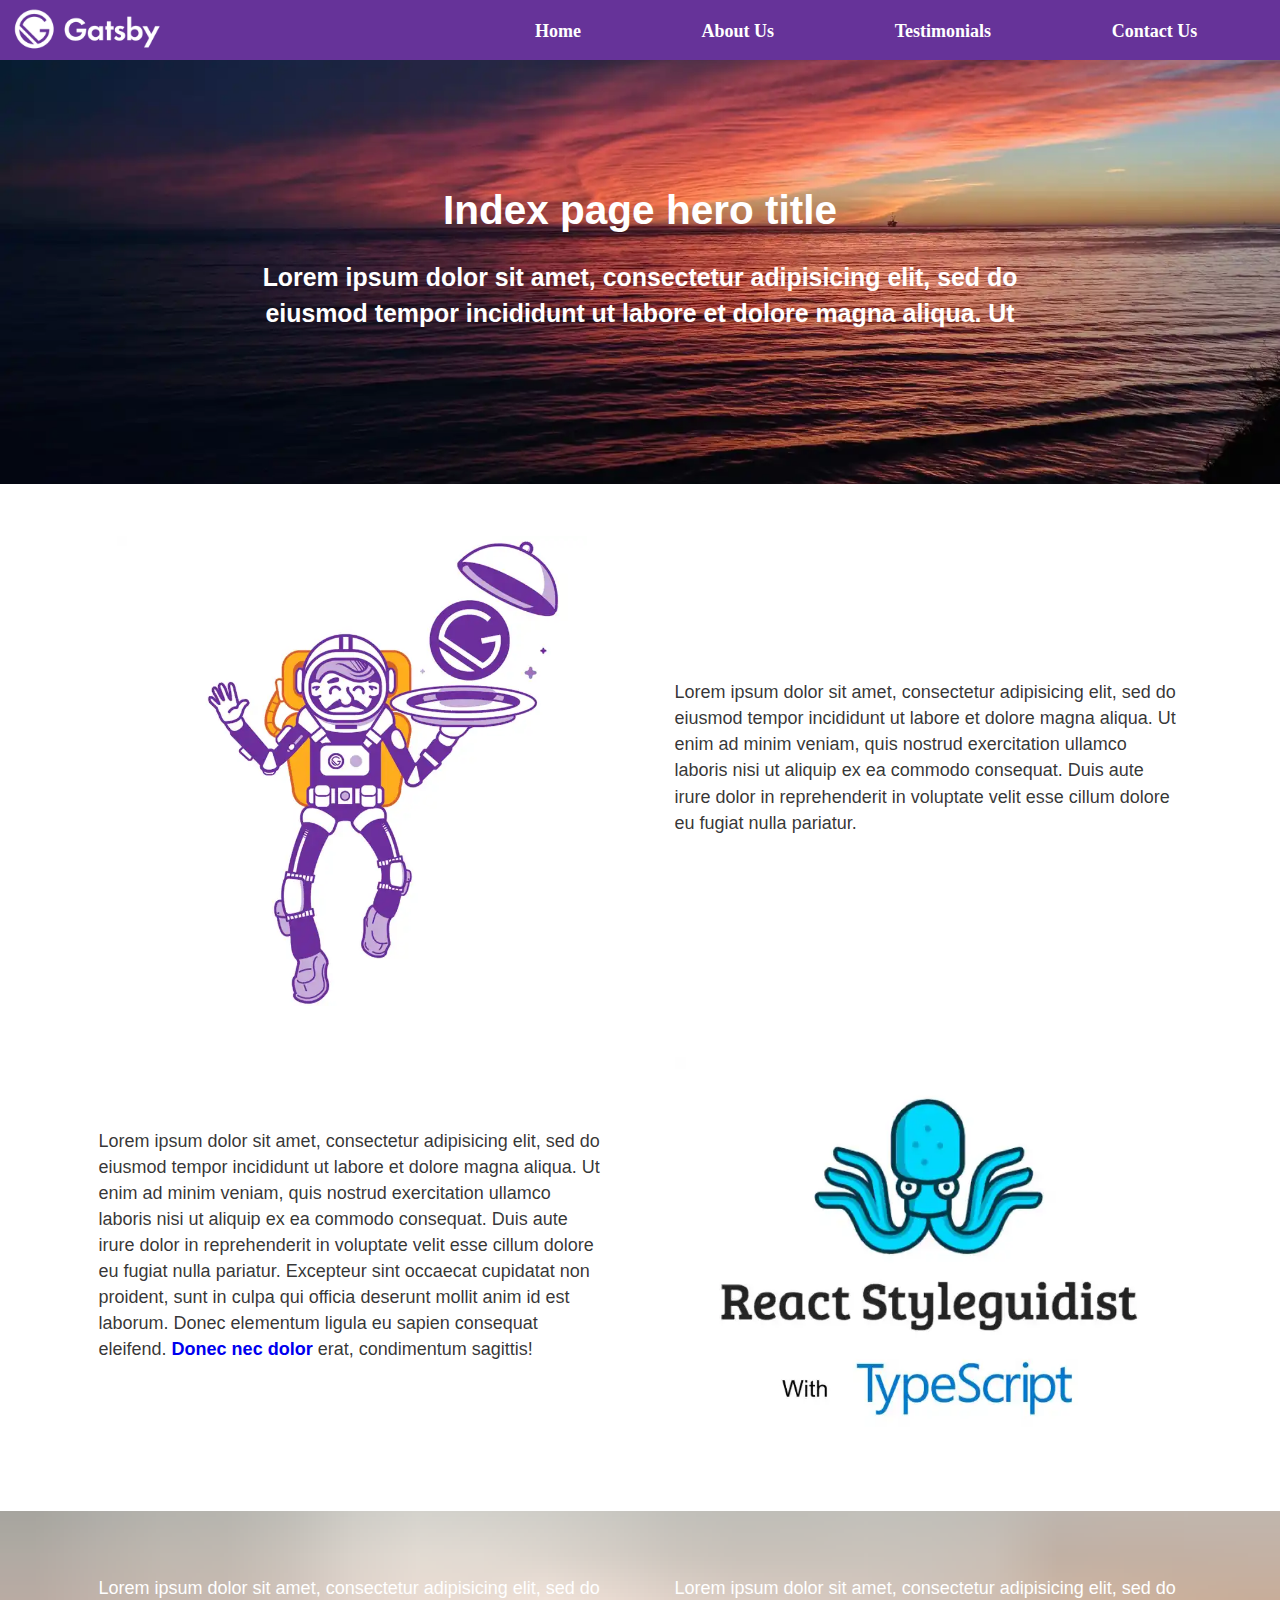
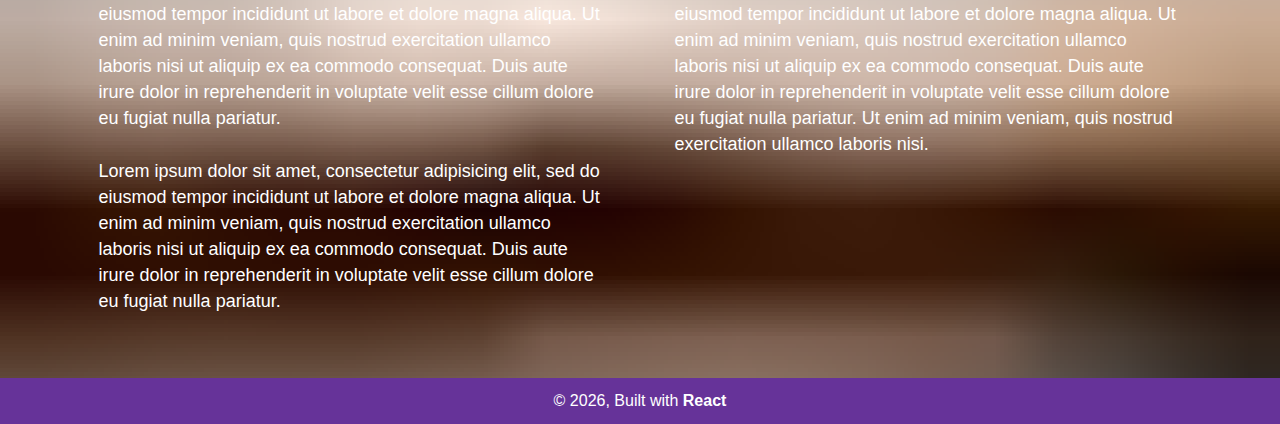
==== index.html @ 4bc0972a "start" ====
<!DOCTYPE html><html lang="en"><head><meta charSet="utf-8"/><meta http-equiv="x-ua-compatible" content="ie=edge"/><meta name="viewport" content="width=device-width, initial-scale=1, shrink-to-fit=no"/><style data-href="/styles.eb248f66bc093c20fc10.css">html{-ms-text-size-adjust:100%;-webkit-text-size-adjust:100%;font:112.5%/1.45em georgia,serif,sans-serif;box-sizing:border-box;overflow-y:scroll}body{margin:0;-webkit-font-smoothing:antialiased;-moz-osx-font-smoothing:grayscale;color:rgba(0,0,0,.8);font-family:georgia,serif;font-weight:400;word-wrap:break-word;-webkit-font-kerning:normal;font-kerning:normal;-ms-font-feature-settings:"kern","liga","clig","calt";font-feature-settings:"kern","liga","clig","calt"}article,aside,details,figcaption,figure,footer,header,main,menu,nav,section,summary{display:block}audio,canvas,progress,video{display:inline-block}audio:not([controls]){display:none;height:0}progress{vertical-align:baseline}[hidden],template{display:none}a{background-color:transparent;-webkit-text-decoration-skip:objects}a:active,a:hover{outline-width:0}abbr[title]{border-bottom:1px dotted rgba(0,0,0,.5);cursor:help;text-decoration:none}b,strong{font-weight:inherit;font-weight:bolder}dfn{font-style:italic}h1{padding:0;margin:0 0 1.45rem;color:inherit;font-family:-apple-system,BlinkMacSystemFont,Segoe UI,Roboto,Oxygen,Ubuntu,Cantarell,Fira Sans,Droid Sans,Helvetica Neue,sans-serif;font-weight:700;text-rendering:optimizeLegibility;font-size:2.25rem;line-height:1.1}mark{background-color:#ff0;color:#000}small{font-size:80%}sub,sup{font-size:75%;line-height:0;position:relative;vertical-align:baseline}sub{bottom:-.25em}sup{top:-.5em}img{border-style:none;max-width:100%;padding:0;margin:0 0 1.45rem}svg:not(:root){overflow:hidden}code,kbd,pre,samp{font-family:monospace;font-size:1em}figure{padding:0;margin:0 0 1.45rem}hr{box-sizing:content-box;overflow:visible;padding:0;margin:0 0 calc(1.45rem - 1px);background:rgba(0,0,0,.2);border:none;height:1px}button,input,optgroup,select,textarea{font:inherit;margin:0}optgroup{font-weight:700}button,input{overflow:visible}button,select{text-transform:none}[type=reset],[type=submit],button,html [type=button]{-webkit-appearance:button}[type=button]::-moz-focus-inner,[type=reset]::-moz-focus-inner,[type=submit]::-moz-focus-inner,button::-moz-focus-inner{border-style:none;padding:0}[type=button]:-moz-focusring,[type=reset]:-moz-focusring,[type=submit]:-moz-focusring,button:-moz-focusring{outline:1px dotted ButtonText}fieldset{border:1px solid silver;padding:0;margin:0 0 1.45rem}legend{box-sizing:border-box;color:inherit;display:table;max-width:100%;padding:0;white-space:normal}textarea{overflow:auto}[type=checkbox],[type=radio]{box-sizing:border-box;padding:0}[type=number]::-webkit-inner-spin-button,[type=number]::-webkit-outer-spin-button{height:auto}[type=search]{-webkit-appearance:textfield;outline-offset:-2px}[type=search]::-webkit-search-cancel-button,[type=search]::-webkit-search-decoration{-webkit-appearance:none}::-webkit-input-placeholder{color:inherit;opacity:.54}::-webkit-file-upload-button{-webkit-appearance:button;font:inherit}*,:after,:before{box-sizing:inherit}h2{font-size:1.62671rem}h2,h3{padding:0;margin:0 0 1.45rem;color:inherit;font-family:-apple-system,BlinkMacSystemFont,Segoe UI,Roboto,Oxygen,Ubuntu,Cantarell,Fira Sans,Droid Sans,Helvetica Neue,sans-serif;font-weight:700;text-rendering:optimizeLegibility;line-height:1.1}h3{font-size:1.38316rem}h4{font-size:1rem}h4,h5{padding:0;margin:0 0 1.45rem;color:inherit;font-family:-apple-system,BlinkMacSystemFont,Segoe UI,Roboto,Oxygen,Ubuntu,Cantarell,Fira Sans,Droid Sans,Helvetica Neue,sans-serif;font-weight:700;text-rendering:optimizeLegibility;line-height:1.1}h5{font-size:.85028rem}h6{color:inherit;font-family:-apple-system,BlinkMacSystemFont,Segoe UI,Roboto,Oxygen,Ubuntu,Cantarell,Fira Sans,Droid Sans,Helvetica Neue,sans-serif;font-weight:700;text-rendering:optimizeLegibility;font-size:.78405rem;line-height:1.1}h6,hgroup{padding:0;margin:0 0 1.45rem}ol,ul{padding:0;margin:0 0 1.45rem 1.45rem;list-style-position:outside;list-style-image:none}dd,dl,p{padding:0}dd,dl,p,pre{margin:0 0 1.45rem}pre{font-size:.85rem;line-height:1.42;background:rgba(0,0,0,.04);border-radius:3px;overflow:auto;word-wrap:normal;padding:1.45rem}table{padding:0;margin:0 0 1.45rem;font-size:1rem;line-height:1.45rem;border-collapse:collapse;width:100%}blockquote{padding:0;margin:0 1.45rem 1.45rem}address,form,iframe,noscript{padding:0;margin:0 0 1.45rem}b,dt,strong,th{font-weight:700}li{margin-bottom:.725rem}ol li,ul li{padding-left:0}li>ol,li>ul{margin-left:1.45rem;margin-bottom:.725rem;margin-top:.725rem}blockquote :last-child,li :last-child,p :last-child{margin-bottom:0}li>p{margin-bottom:.725rem}code,kbd,samp{font-size:.85rem;line-height:1.45rem}abbr,acronym{border-bottom:1px dotted rgba(0,0,0,.5);cursor:help}td,th,thead{text-align:left}td,th{border-bottom:1px solid rgba(0,0,0,.12);font-feature-settings:"tnum";-moz-font-feature-settings:"tnum";-ms-font-feature-settings:"tnum";-webkit-font-feature-settings:"tnum";padding:.725rem .96667rem calc(.725rem - 1px)}td:first-child,th:first-child{padding-left:0}td:last-child,th:last-child{padding-right:0}code,tt{background-color:rgba(0,0,0,.04);border-radius:3px;font-family:SFMono-Regular,Consolas,Roboto Mono,Droid Sans Mono,Liberation Mono,Menlo,Courier,monospace;padding:.2em 0}pre code{background:none;line-height:1.42}code:after,code:before,tt:after,tt:before{letter-spacing:-.2em;content:" "}pre code:after,pre code:before,pre tt:after,pre tt:before{content:""}@media only screen and (max-width:480px){html{font-size:100%}}header{display:flex}.topMenuContanier.mobile{width:100%;min-height:50px}.topMenuContanier.mobile ul{display:none;width:100%;padding-bottom:10px}.topMenuContanier.opened.mobile ul{display:block}.topMenuContanier.mobile li a{margin-left:30%;color:#fff;font-family:Roboto;font-weight:600;text-decoration:none}.buttonContainer{margin-top:6px}.logo{width:170px;height:43px;margin-top:8px;margin-left:1%;display:inline-block}.logo img{margin-bottom:0!important}header .mobile{display:none}header .desktop ul{display:flex;padding-bottom:0;margin-top:18px;margin-bottom:16px;width:70%;float:right;margin-right:2%}header .desktop ul li{display:inline-block;margin:auto}header .desktop ul li a{margin-left:0}@media screen and (max-width:768px){header .mobile{display:block}header .desktop{display:none}header .logo{margin-top:0!important}header .logo>div{width:143px;margin-top:4px}header .menuLink{margin-top:68px;margin-bottom:-27px;margin-left:-20%}.topMenuContanier.mobile li a{margin-left:0}.topMenuContanier ul{width:auto!important}}.hero{padding:10vw 15px 12vw}.hero h1,.hero h3{text-align:center;color:#fff}.hero h3{max-width:850px;margin:auto;line-height:36px}header li,header ul{display:block}.topMenuContanier{width:100%;min-height:50px}.topMenuContanier ul{display:none;width:100%;padding-bottom:10px}.topMenuContanier.opened ul{display:block}.topMenuContanier li a{margin-left:30%;color:#fff;font-family:Roboto;font-weight:600;text-decoration:none}.buttonContainer{display:block;float:right;height:37px;width:40px;cursor:pointer;padding:8px 5px}.buttonContainer div{display:block;height:2px;width:100%;margin-bottom:6px;background:#fff;border-radius:10px;transition:.1s}.opened .secondLine{display:none}.opened .firstLine{transform:translateY(8px) rotate(45deg)}.opened .thirdLine{transform:rotate(-45deg)}.buttonContainer{border:1px solid #fff;border-radius:6px;margin-right:10px}div,footer,p{font-family:-apple-system,BlinkMacSystemFont,Segoe UI,Roboto,Oxygen,Ubuntu,Cantarell,Fira Sans,Droid Sans,Helvetica Neue,sans-serif;font-size:18px}p a{font-weight:600;text-decoration:none}.wrapper{display:flex;flex-direction:row;width:90%!important;margin:4% auto;align-items:center}.wrapper>div{width:100%;padding:0 3%}@media screen and (max-width:768px){.wrapper{padding:0 10px;width:100%!important;margin:0;flex-direction:column}.leftCont{flex-direction:column-reverse}.wrapper p{margin-bottom:0}}footer{background:#639;color:#fff;font-weight:500;text-align:center;padding:10px;font-size:16px}footer a{color:#fff;font-weight:600!important;text-decoration:none}.warning{font-size:12px;color:red;margin-bottom:-16px!important}form{margin:auto}form.disabled{display:none!important}span.feedBack{font-size:18px;margin:150px 0;font-weight:600;display:block;text-align:center}form{width:100%;max-width:500px}form label{font-size:15px;margin-top:8px}form button,form label{display:block}form input,form textarea{width:100%}form button{background:#639;color:#fff;font-weight:600;width:100%;border:none;border-radius:6px;padding:8px;letter-spacing:2px;margin-top:15px}#section2 .gatsby-image-wrapper{max-width:470px;margin:auto}@media screen and (max-width:768px){#section2 .gatsby-image-wrapper{margin:8% auto}#section3{margin-bottom:8%}}#section4.wrapper{width:100%!important;margin:auto;align-items:unset}#section4{color:#fff;padding:5%}</style><meta name="generator" content="Gatsby 2.26.1"/><title data-react-helmet="true">Home | ZsiGatsby Test Site</title><meta data-react-helmet="true" property="og:image" content="https://zsi-gatsby.netlify.app/og1.png"/><meta data-react-helmet="true" property="og:image:width" content="520"/><meta data-react-helmet="true" property="og:image:width" content="380"/><meta data-react-helmet="true" name="description" content="Zsigatsby is a website for testing purpouses"/><link rel="icon" href="/favicon-32x32.png?v=4a9773549091c227cd2eb82ccd9c5e3a" type="image/png"/><link rel="manifest" href="/manifest.webmanifest" crossorigin="anonymous"/><meta name="theme-color" content="#663399"/><link rel="apple-touch-icon" sizes="48x48" href="/icons/icon-48x48.png?v=4a9773549091c227cd2eb82ccd9c5e3a"/><link rel="apple-touch-icon" sizes="72x72" href="/icons/icon-72x72.png?v=4a9773549091c227cd2eb82ccd9c5e3a"/><link rel="apple-touch-icon" sizes="96x96" href="/icons/icon-96x96.png?v=4a9773549091c227cd2eb82ccd9c5e3a"/><link rel="apple-touch-icon" sizes="144x144" href="/icons/icon-144x144.png?v=4a9773549091c227cd2eb82ccd9c5e3a"/><link rel="apple-touch-icon" sizes="192x192" href="/icons/icon-192x192.png?v=4a9773549091c227cd2eb82ccd9c5e3a"/><link rel="apple-touch-icon" sizes="256x256" href="/icons/icon-256x256.png?v=4a9773549091c227cd2eb82ccd9c5e3a"/><link rel="apple-touch-icon" sizes="384x384" href="/icons/icon-384x384.png?v=4a9773549091c227cd2eb82ccd9c5e3a"/><link rel="apple-touch-icon" sizes="512x512" href="/icons/icon-512x512.png?v=4a9773549091c227cd2eb82ccd9c5e3a"/><script>
        (function() {
            window.sib = { equeue: [], client_key: "whlus9moyldcza5u1wmgno6o" };
            /* OPTIONAL: email to identify request*/
            // window.sib.email_id = 'example@domain.com';
            /* OPTIONAL: to hide the chat on your script uncomment this line (0 = chat hidden; 1 = display chat) */
            // window.sib.display_chat = 0;
            // window.sib.display_logo = 0;
            /* OPTIONAL: to overwrite the default welcome message uncomment this line*/
            // window.sib.custom_welcome_message = 'Hello, how can we help you?';
            /* OPTIONAL: to overwrite the default offline message uncomment this line*/
            // window.sib.custom_offline_message = 'We are currently offline. In order to answer you, please indicate your email in your messages.';
            window.sendinblue = {}; for (var j = ['track', 'identify', 'trackLink', 'page'], i = 0; i < j.length; i++) { (function(k) { window.sendinblue[k] = function(){ var arg = Array.prototype.slice.call(arguments); (window.sib[k] || function() { var t = {}; t[k] = arg; window.sib.equeue.push(t);})(arg[0], arg[1], arg[2]);};})(j[i]);}var n = document.createElement("script"),i = document.getElementsByTagName("script")[0]; n.type = "text/javascript", n.id = "sendinblue-js", n.async = !0, n.src = "https://sibautomation.com/sa.js?key=" + window.sib.client_key, i.parentNode.insertBefore(n, i), window.sendinblue.page();
          })();
      </script><link as="script" rel="preload" href="/webpack-runtime-57bdd717741b2b0cc94a.js"/><link as="script" rel="preload" href="/framework-de237a875aa45b276a9d.js"/><link as="script" rel="preload" href="/app-9bcb267bf34980fb3a4d.js"/><link as="script" rel="preload" href="/styles-e9d24b1846c7d6eb9685.js"/><link as="script" rel="preload" href="/commons-b3ee21bf7d7205028ee7.js"/><link as="script" rel="preload" href="/component---src-pages-index-js-ec92a9ab04adb38d87fc.js"/><link as="fetch" rel="preload" href="/page-data/index/page-data.json" crossorigin="anonymous"/><link as="fetch" rel="preload" href="/page-data/sq/d/3649515864.json" crossorigin="anonymous"/><link as="fetch" rel="preload" href="/page-data/sq/d/3757950520.json" crossorigin="anonymous"/><link as="fetch" rel="preload" href="/page-data/sq/d/63159454.json" crossorigin="anonymous"/><link as="fetch" rel="preload" href="/page-data/app-data.json" crossorigin="anonymous"/></head><body><div id="___gatsby"><div style="outline:none" tabindex="-1" id="gatsby-focus-wrapper"><header style="background:rebeccapurple"><a aria-current="page" class="logo" href="/"><div class=" gatsby-image-wrapper" style="position:relative;overflow:hidden"><div aria-hidden="true" style="width:100%;padding-bottom:29.000000000000004%"></div><img aria-hidden="true" src="[data-uri]" alt="" style="position:absolute;top:0;left:0;width:100%;height:100%;object-fit:cover;object-position:center;opacity:1;transition-delay:500ms"/><noscript><picture><source srcset="/static/1ce1cf6035da4e4a82ffa8d3a1c62386/65e33/logo.png 100w,
/static/1ce1cf6035da4e4a82ffa8d3a1c62386/69585/logo.png 200w,
/static/1ce1cf6035da4e4a82ffa8d3a1c62386/497c6/logo.png 400w,
/static/1ce1cf6035da4e4a82ffa8d3a1c62386/2a4de/logo.png 600w,
/static/1ce1cf6035da4e4a82ffa8d3a1c62386/ee604/logo.png 800w,
/static/1ce1cf6035da4e4a82ffa8d3a1c62386/3e40c/logo.png 1719w" sizes="(max-width: 400px) 100vw, 400px" /><img loading="lazy" sizes="(max-width: 400px) 100vw, 400px" srcset="/static/1ce1cf6035da4e4a82ffa8d3a1c62386/65e33/logo.png 100w,
/static/1ce1cf6035da4e4a82ffa8d3a1c62386/69585/logo.png 200w,
/static/1ce1cf6035da4e4a82ffa8d3a1c62386/497c6/logo.png 400w,
/static/1ce1cf6035da4e4a82ffa8d3a1c62386/2a4de/logo.png 600w,
/static/1ce1cf6035da4e4a82ffa8d3a1c62386/ee604/logo.png 800w,
/static/1ce1cf6035da4e4a82ffa8d3a1c62386/3e40c/logo.png 1719w" src="/static/1ce1cf6035da4e4a82ffa8d3a1c62386/497c6/logo.png" alt="" style="position:absolute;top:0;left:0;opacity:1;width:100%;height:100%;object-fit:cover;object-position:center"/></picture></noscript></div></a><div class="topMenuContanier mobile "><div class="buttonContainer"><div class="firstLine"></div><div class="secondLine"></div><div class="thirdLine"></div></div><div class="menuLink"><ul><li><a aria-current="page" class="" href="/">Home</a></li><li><a href="/about-us">About Us</a></li><li><a href="/testimonials">Testimonials</a></li><li><a href="/contact-us">Contact Us</a></li></ul></div></div><div class="topMenuContanier desktop"><div class="menuLink"><ul><li><a aria-current="page" class="" href="/">Home</a></li><li><a href="/about-us">About Us</a></li><li><a href="/testimonials">Testimonials</a></li><li><a href="/contact-us">Contact Us</a></li></ul></div></div></header><main><div class="hero" style="background-position:center;background-repeat:no-repeat;background-size:cover;position:relative;opacity:0.99" id="section1"><style>
          .hero:before,
          .hero:after {
            content: '';
            display: block;
            position: absolute;
            width: 100%;
            height: 100%;
            top: 0;
            left: 0;
            
            transition: opacity 0.5s ease 250ms;
            background-position: center;
background-repeat: no-repeat;
background-size: cover;

          }
          .hero:before {
            z-index: -100;
            
            
            opacity: 1; 
          }
          .hero:after {
            z-index: -101;
            
            
            
          }
        </style><noscript><style>
    .hero:before {
      opacity: 1;
      background-image: url('/static/1aef0f80b09bf37c92b6d70951191010/52258/ocean.jpg');
    }</style></noscript><h1>Index page hero title</h1><h3>Lorem ipsum dolor sit amet, consectetur adipisicing elit, sed do eiusmod tempor incididunt ut labore et dolore magna aliqua. Ut</h3></div><div id="section2" class="wrapper rightCont"><div class="leftCol"><div class=" gatsby-image-wrapper" style="position:relative;overflow:hidden"><div aria-hidden="true" style="width:100%;padding-bottom:100%"></div><img aria-hidden="true" src="[data-uri]" alt="" style="position:absolute;top:0;left:0;width:100%;height:100%;object-fit:cover;object-position:center;opacity:1;transition-delay:500ms"/><noscript><picture><source type='image/webp' srcset="/static/6d91c86c0fde632ba4cd01062fd9ccfa/61e93/gatsby-astronaut.webp 200w,
/static/6d91c86c0fde632ba4cd01062fd9ccfa/1f5c5/gatsby-astronaut.webp 400w,
/static/6d91c86c0fde632ba4cd01062fd9ccfa/58556/gatsby-astronaut.webp 800w" sizes="(max-width: 800px) 100vw, 800px" /><source srcset="/static/6d91c86c0fde632ba4cd01062fd9ccfa/69585/gatsby-astronaut.png 200w,
/static/6d91c86c0fde632ba4cd01062fd9ccfa/497c6/gatsby-astronaut.png 400w,
/static/6d91c86c0fde632ba4cd01062fd9ccfa/ee604/gatsby-astronaut.png 800w" sizes="(max-width: 800px) 100vw, 800px" /><img loading="lazy" sizes="(max-width: 800px) 100vw, 800px" srcset="/static/6d91c86c0fde632ba4cd01062fd9ccfa/69585/gatsby-astronaut.png 200w,
/static/6d91c86c0fde632ba4cd01062fd9ccfa/497c6/gatsby-astronaut.png 400w,
/static/6d91c86c0fde632ba4cd01062fd9ccfa/ee604/gatsby-astronaut.png 800w" src="/static/6d91c86c0fde632ba4cd01062fd9ccfa/ee604/gatsby-astronaut.png" alt="" style="position:absolute;top:0;left:0;opacity:1;width:100%;height:100%;object-fit:cover;object-position:center"/></picture></noscript></div></div><div class="rightCol"><p>Lorem ipsum dolor sit amet, consectetur adipisicing elit, sed do eiusmod tempor incididunt ut labore et dolore magna aliqua. Ut enim ad minim veniam, quis nostrud exercitation ullamco laboris nisi ut aliquip ex ea commodo consequat. Duis aute irure dolor in reprehenderit in voluptate velit esse cillum dolore eu fugiat nulla pariatur.</p></div></div><div id="section3" class="wrapper leftCont"><div class="leftCol"><p>Lorem ipsum dolor sit amet, consectetur adipisicing elit, sed do eiusmod tempor incididunt ut labore et dolore magna aliqua. Ut enim ad minim veniam, quis nostrud exercitation ullamco laboris nisi ut aliquip ex ea commodo consequat. Duis aute irure dolor in reprehenderit in voluptate velit esse cillum dolore eu fugiat nulla pariatur. Excepteur sint occaecat cupidatat non proident, sunt in culpa qui officia deserunt mollit anim id est laborum. Donec elementum ligula eu sapien consequat eleifend. <a href="/about-us">Donec nec dolor</a> erat, condimentum sagittis!</p></div><div class="rightCol"><div class=" gatsby-image-wrapper" style="position:relative;overflow:hidden"><div aria-hidden="true" style="width:100%;padding-bottom:79.5%"></div><img aria-hidden="true" src="[data-uri]" alt="" style="position:absolute;top:0;left:0;width:100%;height:100%;object-fit:cover;object-position:center;opacity:1;transition-delay:500ms"/><noscript><picture><source type='image/webp' srcset="/static/1b3041dd11705d14160a38ff61b9c539/61e93/octopus.webp 200w,
/static/1b3041dd11705d14160a38ff61b9c539/1f5c5/octopus.webp 400w,
/static/1b3041dd11705d14160a38ff61b9c539/2bcda/octopus.webp 725w" sizes="(max-width: 725px) 100vw, 725px" /><source srcset="/static/1b3041dd11705d14160a38ff61b9c539/69585/octopus.png 200w,
/static/1b3041dd11705d14160a38ff61b9c539/497c6/octopus.png 400w,
/static/1b3041dd11705d14160a38ff61b9c539/de221/octopus.png 725w" sizes="(max-width: 725px) 100vw, 725px" /><img loading="lazy" sizes="(max-width: 725px) 100vw, 725px" srcset="/static/1b3041dd11705d14160a38ff61b9c539/69585/octopus.png 200w,
/static/1b3041dd11705d14160a38ff61b9c539/497c6/octopus.png 400w,
/static/1b3041dd11705d14160a38ff61b9c539/de221/octopus.png 725w" src="/static/1b3041dd11705d14160a38ff61b9c539/de221/octopus.png" alt="" style="position:absolute;top:0;left:0;opacity:1;width:100%;height:100%;object-fit:cover;object-position:center"/></picture></noscript></div></div></div><div class="wrapper" style="background-position:center;background-repeat:no-repeat;background-size:cover;position:relative;opacity:0.99" id="section4"><style>
          .wrapper:before,
          .wrapper:after {
            content: '';
            display: block;
            position: absolute;
            width: 100%;
            height: 100%;
            top: 0;
            left: 0;
            
            transition: opacity 0.5s ease 250ms;
            background-position: center;
background-repeat: no-repeat;
background-size: cover;

          }
          .wrapper:before {
            z-index: -100;
            
            
            opacity: 1; 
          }
          .wrapper:after {
            z-index: -101;
            
            
            
          }
        </style><noscript><style>
    .wrapper:before {
      opacity: 1;
      background-image: url('/static/9e8016a814822e3a416eda4879b70a44/37d86/LA.jpg');
    }</style></noscript><div class="leftCol">Lorem ipsum dolor sit amet, consectetur adipisicing elit, sed do eiusmod tempor incididunt ut labore et dolore magna aliqua. Ut enim ad minim veniam, quis nostrud exercitation ullamco laboris nisi ut aliquip ex ea commodo consequat. Duis aute irure dolor in reprehenderit in voluptate velit esse cillum dolore eu fugiat nulla pariatur.<br/><br/>Lorem ipsum dolor sit amet, consectetur adipisicing elit, sed do eiusmod tempor incididunt ut labore et dolore magna aliqua. Ut enim ad minim veniam, quis nostrud exercitation ullamco laboris nisi ut aliquip ex ea commodo consequat. Duis aute irure dolor in reprehenderit in voluptate velit esse cillum dolore eu fugiat nulla pariatur.</div><div class="rightCol">Lorem ipsum dolor sit amet, consectetur adipisicing elit, sed do eiusmod tempor incididunt ut labore et dolore magna aliqua. Ut enim ad minim veniam, quis nostrud exercitation ullamco laboris nisi ut aliquip ex ea commodo consequat. Duis aute irure dolor in reprehenderit in voluptate velit esse cillum dolore eu fugiat nulla pariatur. Ut enim ad minim veniam, quis nostrud exercitation ullamco laboris nisi.</div></div></main><footer>© <!-- -->2021<!-- -->, Built with<!-- --> <a href="/">React</a></footer></div><div id="gatsby-announcer" style="position:absolute;top:0;width:1px;height:1px;padding:0;overflow:hidden;clip:rect(0, 0, 0, 0);white-space:nowrap;border:0" aria-live="assertive" aria-atomic="true"></div></div><script id="gatsby-script-loader">/*<![CDATA[*/window.pagePath="/";/*]]>*/</script><script id="gatsby-chunk-mapping">/*<![CDATA[*/window.___chunkMapping={"polyfill":["/polyfill-f33cc994945b2249d5ee.js"],"app":["/app-9bcb267bf34980fb3a4d.js"],"component---src-pages-404-js":["/component---src-pages-404-js-2916345f0facca3a3878.js"],"component---src-pages-about-us-js":["/component---src-pages-about-us-js-cd79fbd574cd4f69da84.js"],"component---src-pages-contact-us-js":["/component---src-pages-contact-us-js-74431fcb405f46ebe9fb.js"],"component---src-pages-index-js":["/component---src-pages-index-js-ec92a9ab04adb38d87fc.js"],"component---src-pages-testimonials-js":["/component---src-pages-testimonials-js-334b5491fe83c4c1857a.js"]};/*]]>*/</script><script src="/polyfill-f33cc994945b2249d5ee.js" nomodule=""></script><script src="/component---src-pages-index-js-ec92a9ab04adb38d87fc.js" async=""></script><script src="/commons-b3ee21bf7d7205028ee7.js" async=""></script><script src="/styles-e9d24b1846c7d6eb9685.js" async=""></script><script src="/app-9bcb267bf34980fb3a4d.js" async=""></script><script src="/framework-de237a875aa45b276a9d.js" async=""></script><script src="/webpack-runtime-57bdd717741b2b0cc94a.js" async=""></script></body></html>
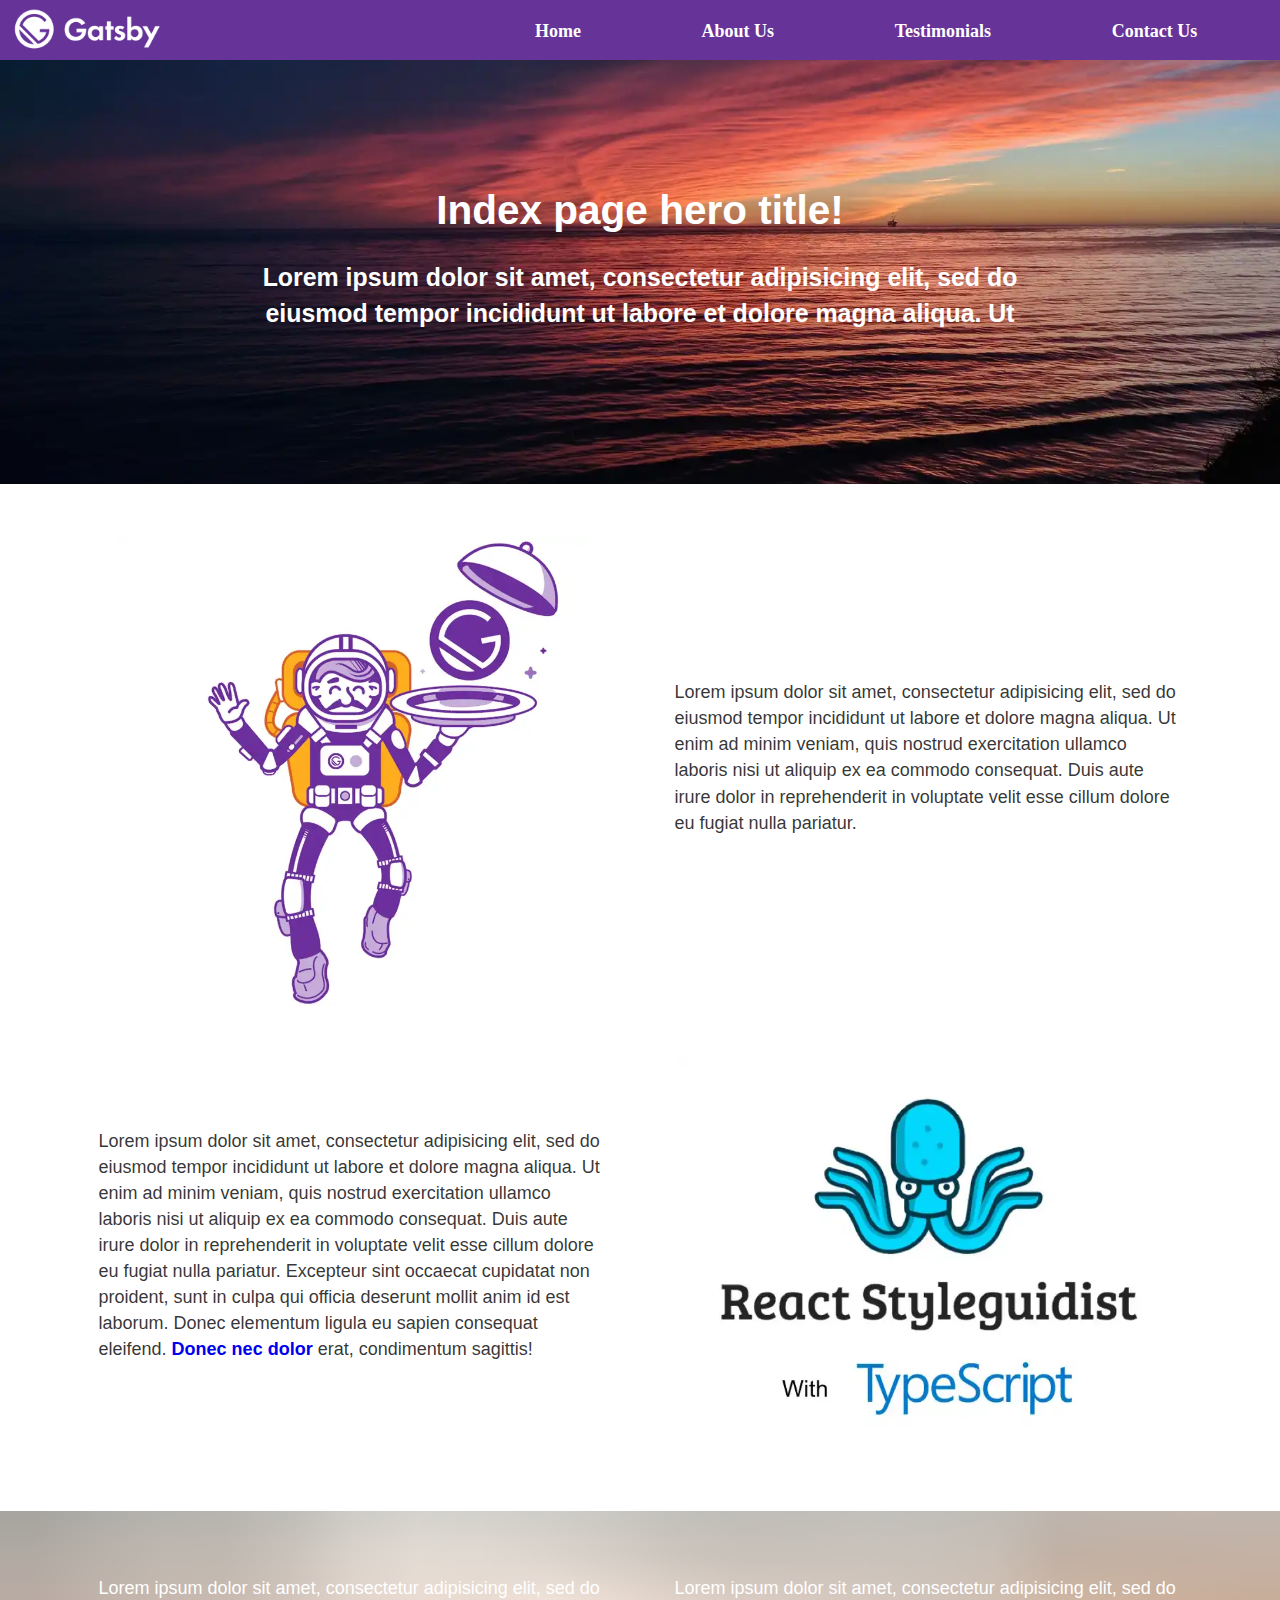
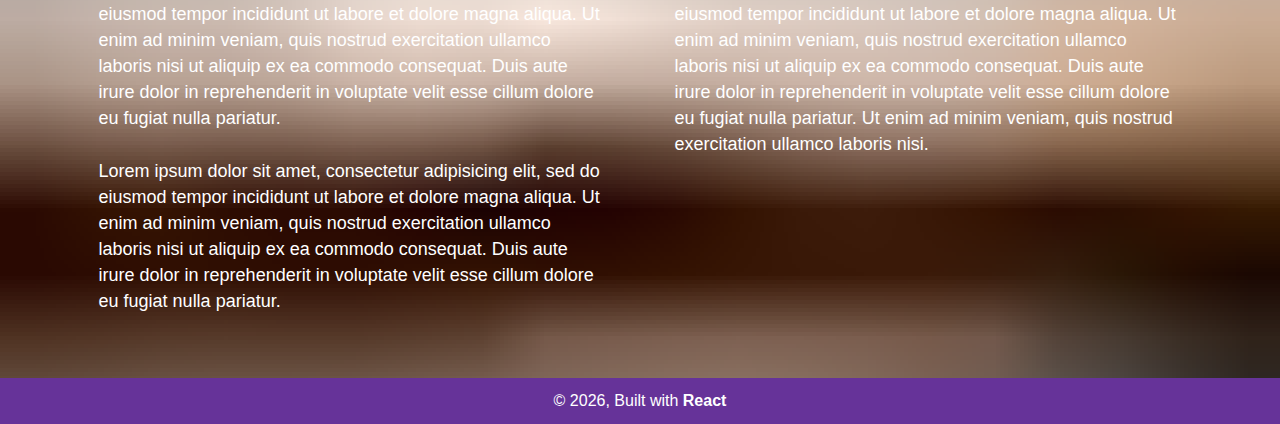
==== commit 111cc950: "this is a new commit" ====
--- a/index.html
+++ b/index.html
@@ -1,18 +1,6 @@
-<!DOCTYPE html><html lang="en"><head><meta charSet="utf-8"/><meta http-equiv="x-ua-compatible" content="ie=edge"/><meta name="viewport" content="width=device-width, initial-scale=1, shrink-to-fit=no"/><style data-href="/styles.eb248f66bc093c20fc10.css">html{-ms-text-size-adjust:100%;-webkit-text-size-adjust:100%;font:112.5%/1.45em georgia,serif,sans-serif;box-sizing:border-box;overflow-y:scroll}body{margin:0;-webkit-font-smoothing:antialiased;-moz-osx-font-smoothing:grayscale;color:rgba(0,0,0,.8);font-family:georgia,serif;font-weight:400;word-wrap:break-word;-webkit-font-kerning:normal;font-kerning:normal;-ms-font-feature-settings:"kern","liga","clig","calt";font-feature-settings:"kern","liga","clig","calt"}article,aside,details,figcaption,figure,footer,header,main,menu,nav,section,summary{display:block}audio,canvas,progress,video{display:inline-block}audio:not([controls]){display:none;height:0}progress{vertical-align:baseline}[hidden],template{display:none}a{background-color:transparent;-webkit-text-decoration-skip:objects}a:active,a:hover{outline-width:0}abbr[title]{border-bottom:1px dotted rgba(0,0,0,.5);cursor:help;text-decoration:none}b,strong{font-weight:inherit;font-weight:bolder}dfn{font-style:italic}h1{padding:0;margin:0 0 1.45rem;color:inherit;font-family:-apple-system,BlinkMacSystemFont,Segoe UI,Roboto,Oxygen,Ubuntu,Cantarell,Fira Sans,Droid Sans,Helvetica Neue,sans-serif;font-weight:700;text-rendering:optimizeLegibility;font-size:2.25rem;line-height:1.1}mark{background-color:#ff0;color:#000}small{font-size:80%}sub,sup{font-size:75%;line-height:0;position:relative;vertical-align:baseline}sub{bottom:-.25em}sup{top:-.5em}img{border-style:none;max-width:100%;padding:0;margin:0 0 1.45rem}svg:not(:root){overflow:hidden}code,kbd,pre,samp{font-family:monospace;font-size:1em}figure{padding:0;margin:0 0 1.45rem}hr{box-sizing:content-box;overflow:visible;padding:0;margin:0 0 calc(1.45rem - 1px);background:rgba(0,0,0,.2);border:none;height:1px}button,input,optgroup,select,textarea{font:inherit;margin:0}optgroup{font-weight:700}button,input{overflow:visible}button,select{text-transform:none}[type=reset],[type=submit],button,html [type=button]{-webkit-appearance:button}[type=button]::-moz-focus-inner,[type=reset]::-moz-focus-inner,[type=submit]::-moz-focus-inner,button::-moz-focus-inner{border-style:none;padding:0}[type=button]:-moz-focusring,[type=reset]:-moz-focusring,[type=submit]:-moz-focusring,button:-moz-focusring{outline:1px dotted ButtonText}fieldset{border:1px solid silver;padding:0;margin:0 0 1.45rem}legend{box-sizing:border-box;color:inherit;display:table;max-width:100%;padding:0;white-space:normal}textarea{overflow:auto}[type=checkbox],[type=radio]{box-sizing:border-box;padding:0}[type=number]::-webkit-inner-spin-button,[type=number]::-webkit-outer-spin-button{height:auto}[type=search]{-webkit-appearance:textfield;outline-offset:-2px}[type=search]::-webkit-search-cancel-button,[type=search]::-webkit-search-decoration{-webkit-appearance:none}::-webkit-input-placeholder{color:inherit;opacity:.54}::-webkit-file-upload-button{-webkit-appearance:button;font:inherit}*,:after,:before{box-sizing:inherit}h2{font-size:1.62671rem}h2,h3{padding:0;margin:0 0 1.45rem;color:inherit;font-family:-apple-system,BlinkMacSystemFont,Segoe UI,Roboto,Oxygen,Ubuntu,Cantarell,Fira Sans,Droid Sans,Helvetica Neue,sans-serif;font-weight:700;text-rendering:optimizeLegibility;line-height:1.1}h3{font-size:1.38316rem}h4{font-size:1rem}h4,h5{padding:0;margin:0 0 1.45rem;color:inherit;font-family:-apple-system,BlinkMacSystemFont,Segoe UI,Roboto,Oxygen,Ubuntu,Cantarell,Fira Sans,Droid Sans,Helvetica Neue,sans-serif;font-weight:700;text-rendering:optimizeLegibility;line-height:1.1}h5{font-size:.85028rem}h6{color:inherit;font-family:-apple-system,BlinkMacSystemFont,Segoe UI,Roboto,Oxygen,Ubuntu,Cantarell,Fira Sans,Droid Sans,Helvetica Neue,sans-serif;font-weight:700;text-rendering:optimizeLegibility;font-size:.78405rem;line-height:1.1}h6,hgroup{padding:0;margin:0 0 1.45rem}ol,ul{padding:0;margin:0 0 1.45rem 1.45rem;list-style-position:outside;list-style-image:none}dd,dl,p{padding:0}dd,dl,p,pre{margin:0 0 1.45rem}pre{font-size:.85rem;line-height:1.42;background:rgba(0,0,0,.04);border-radius:3px;overflow:auto;word-wrap:normal;padding:1.45rem}table{padding:0;margin:0 0 1.45rem;font-size:1rem;line-height:1.45rem;border-collapse:collapse;width:100%}blockquote{padding:0;margin:0 1.45rem 1.45rem}address,form,iframe,noscript{padding:0;margin:0 0 1.45rem}b,dt,strong,th{font-weight:700}li{margin-bottom:.725rem}ol li,ul li{padding-left:0}li>ol,li>ul{margin-left:1.45rem;margin-bottom:.725rem;margin-top:.725rem}blockquote :last-child,li :last-child,p :last-child{margin-bottom:0}li>p{margin-bottom:.725rem}code,kbd,samp{font-size:.85rem;line-height:1.45rem}abbr,acronym{border-bottom:1px dotted rgba(0,0,0,.5);cursor:help}td,th,thead{text-align:left}td,th{border-bottom:1px solid rgba(0,0,0,.12);font-feature-settings:"tnum";-moz-font-feature-settings:"tnum";-ms-font-feature-settings:"tnum";-webkit-font-feature-settings:"tnum";padding:.725rem .96667rem calc(.725rem - 1px)}td:first-child,th:first-child{padding-left:0}td:last-child,th:last-child{padding-right:0}code,tt{background-color:rgba(0,0,0,.04);border-radius:3px;font-family:SFMono-Regular,Consolas,Roboto Mono,Droid Sans Mono,Liberation Mono,Menlo,Courier,monospace;padding:.2em 0}pre code{background:none;line-height:1.42}code:after,code:before,tt:after,tt:before{letter-spacing:-.2em;content:" "}pre code:after,pre code:before,pre tt:after,pre tt:before{content:""}@media only screen and (max-width:480px){html{font-size:100%}}header{display:flex}.topMenuContanier.mobile{width:100%;min-height:50px}.topMenuContanier.mobile ul{display:none;width:100%;padding-bottom:10px}.topMenuContanier.opened.mobile ul{display:block}.topMenuContanier.mobile li a{margin-left:30%;color:#fff;font-family:Roboto;font-weight:600;text-decoration:none}.buttonContainer{margin-top:6px}.logo{width:170px;height:43px;margin-top:8px;margin-left:1%;display:inline-block}.logo img{margin-bottom:0!important}header .mobile{display:none}header .desktop ul{display:flex;padding-bottom:0;margin-top:18px;margin-bottom:16px;width:70%;float:right;margin-right:2%}header .desktop ul li{display:inline-block;margin:auto}header .desktop ul li a{margin-left:0}@media screen and (max-width:768px){header .mobile{display:block}header .desktop{display:none}header .logo{margin-top:0!important}header .logo>div{width:143px;margin-top:4px}header .menuLink{margin-top:68px;margin-bottom:-27px;margin-left:-20%}.topMenuContanier.mobile li a{margin-left:0}.topMenuContanier ul{width:auto!important}}.hero{padding:10vw 15px 12vw}.hero h1,.hero h3{text-align:center;color:#fff}.hero h3{max-width:850px;margin:auto;line-height:36px}header li,header ul{display:block}.topMenuContanier{width:100%;min-height:50px}.topMenuContanier ul{display:none;width:100%;padding-bottom:10px}.topMenuContanier.opened ul{display:block}.topMenuContanier li a{margin-left:30%;color:#fff;font-family:Roboto;font-weight:600;text-decoration:none}.buttonContainer{display:block;float:right;height:37px;width:40px;cursor:pointer;padding:8px 5px}.buttonContainer div{display:block;height:2px;width:100%;margin-bottom:6px;background:#fff;border-radius:10px;transition:.1s}.opened .secondLine{display:none}.opened .firstLine{transform:translateY(8px) rotate(45deg)}.opened .thirdLine{transform:rotate(-45deg)}.buttonContainer{border:1px solid #fff;border-radius:6px;margin-right:10px}div,footer,p{font-family:-apple-system,BlinkMacSystemFont,Segoe UI,Roboto,Oxygen,Ubuntu,Cantarell,Fira Sans,Droid Sans,Helvetica Neue,sans-serif;font-size:18px}p a{font-weight:600;text-decoration:none}.wrapper{display:flex;flex-direction:row;width:90%!important;margin:4% auto;align-items:center}.wrapper>div{width:100%;padding:0 3%}@media screen and (max-width:768px){.wrapper{padding:0 10px;width:100%!important;margin:0;flex-direction:column}.leftCont{flex-direction:column-reverse}.wrapper p{margin-bottom:0}}footer{background:#639;color:#fff;font-weight:500;text-align:center;padding:10px;font-size:16px}footer a{color:#fff;font-weight:600!important;text-decoration:none}.warning{font-size:12px;color:red;margin-bottom:-16px!important}form{margin:auto}form.disabled{display:none!important}span.feedBack{font-size:18px;margin:150px 0;font-weight:600;display:block;text-align:center}form{width:100%;max-width:500px}form label{font-size:15px;margin-top:8px}form button,form label{display:block}form input,form textarea{width:100%}form button{background:#639;color:#fff;font-weight:600;width:100%;border:none;border-radius:6px;padding:8px;letter-spacing:2px;margin-top:15px}#section2 .gatsby-image-wrapper{max-width:470px;margin:auto}@media screen and (max-width:768px){#section2 .gatsby-image-wrapper{margin:8% auto}#section3{margin-bottom:8%}}#section4.wrapper{width:100%!important;margin:auto;align-items:unset}#section4{color:#fff;padding:5%}</style><meta name="generator" content="Gatsby 2.26.1"/><title data-react-helmet="true">Home | ZsiGatsby Test Site</title><meta data-react-helmet="true" property="og:image" content="https://zsi-gatsby.netlify.app/og1.png"/><meta data-react-helmet="true" property="og:image:width" content="520"/><meta data-react-helmet="true" property="og:image:width" content="380"/><meta data-react-helmet="true" name="description" content="Zsigatsby is a website for testing purpouses"/><link rel="icon" href="/favicon-32x32.png?v=4a9773549091c227cd2eb82ccd9c5e3a" type="image/png"/><link rel="manifest" href="/manifest.webmanifest" crossorigin="anonymous"/><meta name="theme-color" content="#663399"/><link rel="apple-touch-icon" sizes="48x48" href="/icons/icon-48x48.png?v=4a9773549091c227cd2eb82ccd9c5e3a"/><link rel="apple-touch-icon" sizes="72x72" href="/icons/icon-72x72.png?v=4a9773549091c227cd2eb82ccd9c5e3a"/><link rel="apple-touch-icon" sizes="96x96" href="/icons/icon-96x96.png?v=4a9773549091c227cd2eb82ccd9c5e3a"/><link rel="apple-touch-icon" sizes="144x144" href="/icons/icon-144x144.png?v=4a9773549091c227cd2eb82ccd9c5e3a"/><link rel="apple-touch-icon" sizes="192x192" href="/icons/icon-192x192.png?v=4a9773549091c227cd2eb82ccd9c5e3a"/><link rel="apple-touch-icon" sizes="256x256" href="/icons/icon-256x256.png?v=4a9773549091c227cd2eb82ccd9c5e3a"/><link rel="apple-touch-icon" sizes="384x384" href="/icons/icon-384x384.png?v=4a9773549091c227cd2eb82ccd9c5e3a"/><link rel="apple-touch-icon" sizes="512x512" href="/icons/icon-512x512.png?v=4a9773549091c227cd2eb82ccd9c5e3a"/><script>
-        (function() {
-            window.sib = { equeue: [], client_key: "whlus9moyldcza5u1wmgno6o" };
-            /* OPTIONAL: email to identify request*/
-            // window.sib.email_id = 'example@domain.com';
-            /* OPTIONAL: to hide the chat on your script uncomment this line (0 = chat hidden; 1 = display chat) */
-            // window.sib.display_chat = 0;
-            // window.sib.display_logo = 0;
-            /* OPTIONAL: to overwrite the default welcome message uncomment this line*/
-            // window.sib.custom_welcome_message = 'Hello, how can we help you?';
-            /* OPTIONAL: to overwrite the default offline message uncomment this line*/
-            // window.sib.custom_offline_message = 'We are currently offline. In order to answer you, please indicate your email in your messages.';
-            window.sendinblue = {}; for (var j = ['track', 'identify', 'trackLink', 'page'], i = 0; i < j.length; i++) { (function(k) { window.sendinblue[k] = function(){ var arg = Array.prototype.slice.call(arguments); (window.sib[k] || function() { var t = {}; t[k] = arg; window.sib.equeue.push(t);})(arg[0], arg[1], arg[2]);};})(j[i]);}var n = document.createElement("script"),i = document.getElementsByTagName("script")[0]; n.type = "text/javascript", n.id = "sendinblue-js", n.async = !0, n.src = "https://sibautomation.com/sa.js?key=" + window.sib.client_key, i.parentNode.insertBefore(n, i), window.sendinblue.page();
-          })();
-      </script><link as="script" rel="preload" href="/webpack-runtime-57bdd717741b2b0cc94a.js"/><link as="script" rel="preload" href="/framework-de237a875aa45b276a9d.js"/><link as="script" rel="preload" href="/app-9bcb267bf34980fb3a4d.js"/><link as="script" rel="preload" href="/styles-e9d24b1846c7d6eb9685.js"/><link as="script" rel="preload" href="/commons-b3ee21bf7d7205028ee7.js"/><link as="script" rel="preload" href="/component---src-pages-index-js-ec92a9ab04adb38d87fc.js"/><link as="fetch" rel="preload" href="/page-data/index/page-data.json" crossorigin="anonymous"/><link as="fetch" rel="preload" href="/page-data/sq/d/3649515864.json" crossorigin="anonymous"/><link as="fetch" rel="preload" href="/page-data/sq/d/3757950520.json" crossorigin="anonymous"/><link as="fetch" rel="preload" href="/page-data/sq/d/63159454.json" crossorigin="anonymous"/><link as="fetch" rel="preload" href="/page-data/app-data.json" crossorigin="anonymous"/></head><body><div id="___gatsby"><div style="outline:none" tabindex="-1" id="gatsby-focus-wrapper"><header style="background:rebeccapurple"><a aria-current="page" class="logo" href="/"><div class=" gatsby-image-wrapper" style="position:relative;overflow:hidden"><div aria-hidden="true" style="width:100%;padding-bottom:29.000000000000004%"></div><img aria-hidden="true" src="[data-uri]" alt="" style="position:absolute;top:0;left:0;width:100%;height:100%;object-fit:cover;object-position:center;opacity:1;transition-delay:500ms"/><noscript><picture><source srcset="/static/1ce1cf6035da4e4a82ffa8d3a1c62386/65e33/logo.png 100w,
+<!DOCTYPE html><html lang="en"><head><meta charSet="utf-8"/><meta http-equiv="x-ua-compatible" content="ie=edge"/><meta name="viewport" content="width=device-width, initial-scale=1, shrink-to-fit=no"/><style data-href="/styles.01504097b02ac3a92cc1.css">html{-ms-text-size-adjust:100%;-webkit-text-size-adjust:100%;font:112.5%/1.45em georgia,serif,sans-serif;box-sizing:border-box;overflow-y:scroll}body{margin:0;-webkit-font-smoothing:antialiased;-moz-osx-font-smoothing:grayscale;color:rgba(0,0,0,.8);font-family:georgia,serif;font-weight:400;word-wrap:break-word;-webkit-font-kerning:normal;font-kerning:normal;-ms-font-feature-settings:"kern","liga","clig","calt";font-feature-settings:"kern","liga","clig","calt"}article,aside,details,figcaption,figure,footer,header,main,menu,nav,section,summary{display:block}audio,canvas,progress,video{display:inline-block}audio:not([controls]){display:none;height:0}progress{vertical-align:baseline}[hidden],template{display:none}a{background-color:transparent;-webkit-text-decoration-skip:objects}a:active,a:hover{outline-width:0}abbr[title]{border-bottom:1px dotted rgba(0,0,0,.5);cursor:help;text-decoration:none}b,strong{font-weight:inherit;font-weight:bolder}dfn{font-style:italic}h1{padding:0;margin:0 0 1.45rem;color:inherit;font-family:-apple-system,BlinkMacSystemFont,Segoe UI,Roboto,Oxygen,Ubuntu,Cantarell,Fira Sans,Droid Sans,Helvetica Neue,sans-serif;font-weight:700;text-rendering:optimizeLegibility;font-size:2.25rem;line-height:1.1}mark{background-color:#ff0;color:#000}small{font-size:80%}sub,sup{font-size:75%;line-height:0;position:relative;vertical-align:baseline}sub{bottom:-.25em}sup{top:-.5em}img{border-style:none;max-width:100%;padding:0;margin:0 0 1.45rem}svg:not(:root){overflow:hidden}code,kbd,pre,samp{font-family:monospace;font-size:1em}figure{padding:0;margin:0 0 1.45rem}hr{box-sizing:content-box;overflow:visible;padding:0;margin:0 0 calc(1.45rem - 1px);background:rgba(0,0,0,.2);border:none;height:1px}button,input,optgroup,select,textarea{font:inherit;margin:0}optgroup{font-weight:700}button,input{overflow:visible}button,select{text-transform:none}[type=reset],[type=submit],button,html [type=button]{-webkit-appearance:button}[type=button]::-moz-focus-inner,[type=reset]::-moz-focus-inner,[type=submit]::-moz-focus-inner,button::-moz-focus-inner{border-style:none;padding:0}[type=button]:-moz-focusring,[type=reset]:-moz-focusring,[type=submit]:-moz-focusring,button:-moz-focusring{outline:1px dotted ButtonText}fieldset{border:1px solid silver;padding:0;margin:0 0 1.45rem}legend{box-sizing:border-box;color:inherit;display:table;max-width:100%;padding:0;white-space:normal}textarea{overflow:auto}[type=checkbox],[type=radio]{box-sizing:border-box;padding:0}[type=number]::-webkit-inner-spin-button,[type=number]::-webkit-outer-spin-button{height:auto}[type=search]{-webkit-appearance:textfield;outline-offset:-2px}[type=search]::-webkit-search-cancel-button,[type=search]::-webkit-search-decoration{-webkit-appearance:none}::-webkit-input-placeholder{color:inherit;opacity:.54}::-webkit-file-upload-button{-webkit-appearance:button;font:inherit}*,:after,:before{box-sizing:inherit}h2{font-size:1.62671rem}h2,h3{padding:0;margin:0 0 1.45rem;color:inherit;font-family:-apple-system,BlinkMacSystemFont,Segoe UI,Roboto,Oxygen,Ubuntu,Cantarell,Fira Sans,Droid Sans,Helvetica Neue,sans-serif;font-weight:700;text-rendering:optimizeLegibility;line-height:1.1}h3{font-size:1.38316rem}h4{font-size:1rem}h4,h5{padding:0;margin:0 0 1.45rem;color:inherit;font-family:-apple-system,BlinkMacSystemFont,Segoe UI,Roboto,Oxygen,Ubuntu,Cantarell,Fira Sans,Droid Sans,Helvetica Neue,sans-serif;font-weight:700;text-rendering:optimizeLegibility;line-height:1.1}h5{font-size:.85028rem}h6{color:inherit;font-family:-apple-system,BlinkMacSystemFont,Segoe UI,Roboto,Oxygen,Ubuntu,Cantarell,Fira Sans,Droid Sans,Helvetica Neue,sans-serif;font-weight:700;text-rendering:optimizeLegibility;font-size:.78405rem;line-height:1.1}h6,hgroup{padding:0;margin:0 0 1.45rem}ol,ul{padding:0;margin:0 0 1.45rem 1.45rem;list-style-position:outside;list-style-image:none}dd,dl,p{padding:0}dd,dl,p,pre{margin:0 0 1.45rem}pre{font-size:.85rem;line-height:1.42;background:rgba(0,0,0,.04);border-radius:3px;overflow:auto;word-wrap:normal;padding:1.45rem}table{padding:0;margin:0 0 1.45rem;font-size:1rem;line-height:1.45rem;border-collapse:collapse;width:100%}blockquote{padding:0;margin:0 1.45rem 1.45rem}address,form,iframe,noscript{padding:0;margin:0 0 1.45rem}b,dt,strong,th{font-weight:700}li{margin-bottom:.725rem}ol li,ul li{padding-left:0}li>ol,li>ul{margin-left:1.45rem;margin-bottom:.725rem;margin-top:.725rem}blockquote :last-child,li :last-child,p :last-child{margin-bottom:0}li>p{margin-bottom:.725rem}code,kbd,samp{font-size:.85rem;line-height:1.45rem}abbr,acronym{border-bottom:1px dotted rgba(0,0,0,.5);cursor:help}td,th,thead{text-align:left}td,th{border-bottom:1px solid rgba(0,0,0,.12);font-feature-settings:"tnum";-moz-font-feature-settings:"tnum";-ms-font-feature-settings:"tnum";-webkit-font-feature-settings:"tnum";padding:.725rem .96667rem calc(.725rem - 1px)}td:first-child,th:first-child{padding-left:0}td:last-child,th:last-child{padding-right:0}code,tt{background-color:rgba(0,0,0,.04);border-radius:3px;font-family:SFMono-Regular,Consolas,Roboto Mono,Droid Sans Mono,Liberation Mono,Menlo,Courier,monospace;padding:.2em 0}pre code{background:none;line-height:1.42}code:after,code:before,tt:after,tt:before{letter-spacing:-.2em;content:" "}pre code:after,pre code:before,pre tt:after,pre tt:before{content:""}@media only screen and (max-width:480px){html{font-size:100%}}header{display:flex}.topMenuContanier.mobile{width:100%;min-height:50px}.topMenuContanier.mobile ul{display:none;width:100%;padding-bottom:10px}.topMenuContanier.opened.mobile ul{display:block}.topMenuContanier.mobile li a{margin-left:30%;color:#fff;font-family:Roboto;font-weight:600;text-decoration:none}.buttonContainer{margin-top:6px}.logo{width:170px;height:43px;margin-top:8px;margin-left:1%;display:inline-block}.logo img{margin-bottom:0!important}header .mobile{display:none}header .desktop ul{display:flex;padding-bottom:0;margin-top:18px;margin-bottom:16px;width:70%;float:right;margin-right:2%}header .desktop ul li{display:inline-block;margin:auto}header .desktop ul li a{margin-left:0}@media screen and (max-width:768px){header .mobile{display:block}header .desktop{display:none}header .logo{margin-top:0!important}header .logo>div{width:143px;margin-top:4px}header .menuLink{margin-top:68px;margin-bottom:-27px;margin-left:-20%}.topMenuContanier.mobile li a{margin-left:0}.topMenuContanier ul{width:auto!important}}.hero{padding:10vw 15px 12vw}.hero h1,.hero h3{text-align:center;color:#fff}.hero h3{max-width:850px;margin:auto;line-height:36px}header li,header ul{display:block}.topMenuContanier{width:100%;min-height:50px}.topMenuContanier ul{display:none;width:100%;padding-bottom:10px}.topMenuContanier.opened ul{display:block}.topMenuContanier li a{margin-left:30%;color:#fff;font-family:Roboto;font-weight:600;text-decoration:none}.buttonContainer{display:block;float:right;height:37px;width:40px;cursor:pointer;padding:8px 5px}.buttonContainer div{display:block;height:2px;width:100%;margin-bottom:6px;background:#fff;border-radius:10px;transition:.1s}.opened .secondLine{display:none}.opened .firstLine{transform:translateY(8px) rotate(45deg)}.opened .thirdLine{transform:rotate(-45deg)}.buttonContainer{border:1px solid #fff;border-radius:6px;margin-right:10px}div,footer,p{font-family:-apple-system,BlinkMacSystemFont,Segoe UI,Roboto,Oxygen,Ubuntu,Cantarell,Fira Sans,Droid Sans,Helvetica Neue,sans-serif;font-size:18px}p a{font-weight:600;text-decoration:none}.wrapper{display:flex;flex-direction:row;width:90%!important;margin:4% auto;align-items:center}.wrapper>div{width:100%;padding:0 3%}@media screen and (max-width:768px){.wrapper{padding:0 10px;width:100%!important;margin:0;flex-direction:column}.leftCont{flex-direction:column-reverse}.wrapper p{margin-bottom:0}}footer{background:#639;color:#fff;font-weight:500;text-align:center;padding:10px;font-size:16px}footer a{color:#fff;font-weight:600!important;text-decoration:none}.warning{font-size:12px;color:red;margin-bottom:-16px!important}form{margin:auto}form.disabled{display:none!important}span.feedBack{font-size:18px;margin:150px 0;font-weight:600;display:block;text-align:center}#cm_iframe img{margin-bottom:0!important}form{width:100%;max-width:500px}form label{font-size:15px;margin-top:8px}form button,form label{display:block}form input,form textarea{width:100%}form button{background:#639;color:#fff;font-weight:600;width:100%;border:none;border-radius:6px;padding:8px;letter-spacing:2px;margin-top:15px}#section2 .gatsby-image-wrapper{max-width:470px;margin:auto}@media screen and (max-width:768px){#section2 .gatsby-image-wrapper{margin:8% auto}#section3{margin-bottom:8%}}#section4.wrapper{width:100%!important;margin:auto;align-items:unset}#section4{color:#fff;padding:5%}</style><meta name="generator" content="Gatsby 2.26.1"/><title data-react-helmet="true">Home | ZsiGatsby Test Site</title><meta data-react-helmet="true" property="og:image" content="https://zsi-gatsby.netlify.app/og1.png"/><meta data-react-helmet="true" property="og:image:width" content="520"/><meta data-react-helmet="true" property="og:image:width" content="380"/><meta data-react-helmet="true" name="description" content="Zsigatsby is a website for testing purpouses"/><link rel="icon" href="/favicon-32x32.png?v=4a9773549091c227cd2eb82ccd9c5e3a" type="image/png"/><link rel="manifest" href="/manifest.webmanifest" crossorigin="anonymous"/><meta name="theme-color" content="#663399"/><link rel="apple-touch-icon" sizes="48x48" href="/icons/icon-48x48.png?v=4a9773549091c227cd2eb82ccd9c5e3a"/><link rel="apple-touch-icon" sizes="72x72" href="/icons/icon-72x72.png?v=4a9773549091c227cd2eb82ccd9c5e3a"/><link rel="apple-touch-icon" sizes="96x96" href="/icons/icon-96x96.png?v=4a9773549091c227cd2eb82ccd9c5e3a"/><link rel="apple-touch-icon" sizes="144x144" href="/icons/icon-144x144.png?v=4a9773549091c227cd2eb82ccd9c5e3a"/><link rel="apple-touch-icon" sizes="192x192" href="/icons/icon-192x192.png?v=4a9773549091c227cd2eb82ccd9c5e3a"/><link rel="apple-touch-icon" sizes="256x256" href="/icons/icon-256x256.png?v=4a9773549091c227cd2eb82ccd9c5e3a"/><link rel="apple-touch-icon" sizes="384x384" href="/icons/icon-384x384.png?v=4a9773549091c227cd2eb82ccd9c5e3a"/><link rel="apple-touch-icon" sizes="512x512" href="/icons/icon-512x512.png?v=4a9773549091c227cd2eb82ccd9c5e3a"/><script>
+
+      </script><link as="script" rel="preload" href="/webpack-runtime-4e81f5b6c742ed027c8d.js"/><link as="script" rel="preload" href="/framework-de237a875aa45b276a9d.js"/><link as="script" rel="preload" href="/app-9bcb267bf34980fb3a4d.js"/><link as="script" rel="preload" href="/styles-e9d24b1846c7d6eb9685.js"/><link as="script" rel="preload" href="/commons-b3ee21bf7d7205028ee7.js"/><link as="script" rel="preload" href="/component---src-pages-index-js-6fecd6ed9d305967e1d8.js"/><link as="fetch" rel="preload" href="/page-data/index/page-data.json" crossorigin="anonymous"/><link as="fetch" rel="preload" href="/page-data/sq/d/3649515864.json" crossorigin="anonymous"/><link as="fetch" rel="preload" href="/page-data/sq/d/3757950520.json" crossorigin="anonymous"/><link as="fetch" rel="preload" href="/page-data/sq/d/63159454.json" crossorigin="anonymous"/><link as="fetch" rel="preload" href="/page-data/app-data.json" crossorigin="anonymous"/></head><body><div id="___gatsby"><div style="outline:none" tabindex="-1" id="gatsby-focus-wrapper"><header style="background:rebeccapurple"><a aria-current="page" class="logo" href="/"><div class=" gatsby-image-wrapper" style="position:relative;overflow:hidden"><div aria-hidden="true" style="width:100%;padding-bottom:29.000000000000004%"></div><img aria-hidden="true" src="[data-uri]" alt="" style="position:absolute;top:0;left:0;width:100%;height:100%;object-fit:cover;object-position:center;opacity:1;transition-delay:500ms"/><noscript><picture><source srcset="/static/1ce1cf6035da4e4a82ffa8d3a1c62386/65e33/logo.png 100w,
 /static/1ce1cf6035da4e4a82ffa8d3a1c62386/69585/logo.png 200w,
 /static/1ce1cf6035da4e4a82ffa8d3a1c62386/497c6/logo.png 400w,
 /static/1ce1cf6035da4e4a82ffa8d3a1c62386/2a4de/logo.png 600w,
@@ -55,7 +43,7 @@
     .hero:before {
       opacity: 1;
       background-image: url('/static/1aef0f80b09bf37c92b6d70951191010/52258/ocean.jpg');
-    }</style></noscript><h1>Index page hero title</h1><h3>Lorem ipsum dolor sit amet, consectetur adipisicing elit, sed do eiusmod tempor incididunt ut labore et dolore magna aliqua. Ut</h3></div><div id="section2" class="wrapper rightCont"><div class="leftCol"><div class=" gatsby-image-wrapper" style="position:relative;overflow:hidden"><div aria-hidden="true" style="width:100%;padding-bottom:100%"></div><img aria-hidden="true" src="[data-uri]" alt="" style="position:absolute;top:0;left:0;width:100%;height:100%;object-fit:cover;object-position:center;opacity:1;transition-delay:500ms"/><noscript><picture><source type='image/webp' srcset="/static/6d91c86c0fde632ba4cd01062fd9ccfa/61e93/gatsby-astronaut.webp 200w,
+    }</style></noscript><h1>Index page hero title!</h1><h3>Lorem ipsum dolor sit amet, consectetur adipisicing elit, sed do eiusmod tempor incididunt ut labore et dolore magna aliqua. Ut</h3></div><div id="section2" class="wrapper rightCont"><div class="leftCol"><div class=" gatsby-image-wrapper" style="position:relative;overflow:hidden"><div aria-hidden="true" style="width:100%;padding-bottom:100%"></div><img aria-hidden="true" src="[data-uri]" alt="" style="position:absolute;top:0;left:0;width:100%;height:100%;object-fit:cover;object-position:center;opacity:1;transition-delay:500ms"/><noscript><picture><source type='image/webp' srcset="/static/6d91c86c0fde632ba4cd01062fd9ccfa/61e93/gatsby-astronaut.webp 200w,
 /static/6d91c86c0fde632ba4cd01062fd9ccfa/1f5c5/gatsby-astronaut.webp 400w,
 /static/6d91c86c0fde632ba4cd01062fd9ccfa/58556/gatsby-astronaut.webp 800w" sizes="(max-width: 800px) 100vw, 800px" /><source srcset="/static/6d91c86c0fde632ba4cd01062fd9ccfa/69585/gatsby-astronaut.png 200w,
 /static/6d91c86c0fde632ba4cd01062fd9ccfa/497c6/gatsby-astronaut.png 400w,
@@ -100,4 +88,4 @@
     .wrapper:before {
       opacity: 1;
       background-image: url('/static/9e8016a814822e3a416eda4879b70a44/37d86/LA.jpg');
-    }</style></noscript><div class="leftCol">Lorem ipsum dolor sit amet, consectetur adipisicing elit, sed do eiusmod tempor incididunt ut labore et dolore magna aliqua. Ut enim ad minim veniam, quis nostrud exercitation ullamco laboris nisi ut aliquip ex ea commodo consequat. Duis aute irure dolor in reprehenderit in voluptate velit esse cillum dolore eu fugiat nulla pariatur.<br/><br/>Lorem ipsum dolor sit amet, consectetur adipisicing elit, sed do eiusmod tempor incididunt ut labore et dolore magna aliqua. Ut enim ad minim veniam, quis nostrud exercitation ullamco laboris nisi ut aliquip ex ea commodo consequat. Duis aute irure dolor in reprehenderit in voluptate velit esse cillum dolore eu fugiat nulla pariatur.</div><div class="rightCol">Lorem ipsum dolor sit amet, consectetur adipisicing elit, sed do eiusmod tempor incididunt ut labore et dolore magna aliqua. Ut enim ad minim veniam, quis nostrud exercitation ullamco laboris nisi ut aliquip ex ea commodo consequat. Duis aute irure dolor in reprehenderit in voluptate velit esse cillum dolore eu fugiat nulla pariatur. Ut enim ad minim veniam, quis nostrud exercitation ullamco laboris nisi.</div></div></main><footer>© <!-- -->2021<!-- -->, Built with<!-- --> <a href="/">React</a></footer></div><div id="gatsby-announcer" style="position:absolute;top:0;width:1px;height:1px;padding:0;overflow:hidden;clip:rect(0, 0, 0, 0);white-space:nowrap;border:0" aria-live="assertive" aria-atomic="true"></div></div><script id="gatsby-script-loader">/*<![CDATA[*/window.pagePath="/";/*]]>*/</script><script id="gatsby-chunk-mapping">/*<![CDATA[*/window.___chunkMapping={"polyfill":["/polyfill-f33cc994945b2249d5ee.js"],"app":["/app-9bcb267bf34980fb3a4d.js"],"component---src-pages-404-js":["/component---src-pages-404-js-2916345f0facca3a3878.js"],"component---src-pages-about-us-js":["/component---src-pages-about-us-js-cd79fbd574cd4f69da84.js"],"component---src-pages-contact-us-js":["/component---src-pages-contact-us-js-74431fcb405f46ebe9fb.js"],"component---src-pages-index-js":["/component---src-pages-index-js-ec92a9ab04adb38d87fc.js"],"component---src-pages-testimonials-js":["/component---src-pages-testimonials-js-334b5491fe83c4c1857a.js"]};/*]]>*/</script><script src="/polyfill-f33cc994945b2249d5ee.js" nomodule=""></script><script src="/component---src-pages-index-js-ec92a9ab04adb38d87fc.js" async=""></script><script src="/commons-b3ee21bf7d7205028ee7.js" async=""></script><script src="/styles-e9d24b1846c7d6eb9685.js" async=""></script><script src="/app-9bcb267bf34980fb3a4d.js" async=""></script><script src="/framework-de237a875aa45b276a9d.js" async=""></script><script src="/webpack-runtime-57bdd717741b2b0cc94a.js" async=""></script></body></html>+    }</style></noscript><div class="leftCol">Lorem ipsum dolor sit amet, consectetur adipisicing elit, sed do eiusmod tempor incididunt ut labore et dolore magna aliqua. Ut enim ad minim veniam, quis nostrud exercitation ullamco laboris nisi ut aliquip ex ea commodo consequat. Duis aute irure dolor in reprehenderit in voluptate velit esse cillum dolore eu fugiat nulla pariatur.<br/><br/>Lorem ipsum dolor sit amet, consectetur adipisicing elit, sed do eiusmod tempor incididunt ut labore et dolore magna aliqua. Ut enim ad minim veniam, quis nostrud exercitation ullamco laboris nisi ut aliquip ex ea commodo consequat. Duis aute irure dolor in reprehenderit in voluptate velit esse cillum dolore eu fugiat nulla pariatur.</div><div class="rightCol">Lorem ipsum dolor sit amet, consectetur adipisicing elit, sed do eiusmod tempor incididunt ut labore et dolore magna aliqua. Ut enim ad minim veniam, quis nostrud exercitation ullamco laboris nisi ut aliquip ex ea commodo consequat. Duis aute irure dolor in reprehenderit in voluptate velit esse cillum dolore eu fugiat nulla pariatur. Ut enim ad minim veniam, quis nostrud exercitation ullamco laboris nisi.</div></div></main><footer>© <!-- -->2021<!-- -->, Built with<!-- --> <a href="/">React</a></footer></div><div id="gatsby-announcer" style="position:absolute;top:0;width:1px;height:1px;padding:0;overflow:hidden;clip:rect(0, 0, 0, 0);white-space:nowrap;border:0" aria-live="assertive" aria-atomic="true"></div></div><script id="gatsby-script-loader">/*<![CDATA[*/window.pagePath="/";/*]]>*/</script><script id="gatsby-chunk-mapping">/*<![CDATA[*/window.___chunkMapping={"polyfill":["/polyfill-f33cc994945b2249d5ee.js"],"app":["/app-9bcb267bf34980fb3a4d.js"],"component---src-pages-404-js":["/component---src-pages-404-js-2916345f0facca3a3878.js"],"component---src-pages-about-us-js":["/component---src-pages-about-us-js-3ad3b66f69f4e32c338e.js"],"component---src-pages-contact-us-js":["/component---src-pages-contact-us-js-74431fcb405f46ebe9fb.js"],"component---src-pages-index-js":["/component---src-pages-index-js-6fecd6ed9d305967e1d8.js"],"component---src-pages-testimonials-js":["/component---src-pages-testimonials-js-334b5491fe83c4c1857a.js"]};/*]]>*/</script><script src="/polyfill-f33cc994945b2249d5ee.js" nomodule=""></script><script src="/component---src-pages-index-js-6fecd6ed9d305967e1d8.js" async=""></script><script src="/commons-b3ee21bf7d7205028ee7.js" async=""></script><script src="/styles-e9d24b1846c7d6eb9685.js" async=""></script><script src="/app-9bcb267bf34980fb3a4d.js" async=""></script><script src="/framework-de237a875aa45b276a9d.js" async=""></script><script src="/webpack-runtime-4e81f5b6c742ed027c8d.js" async=""></script></body></html>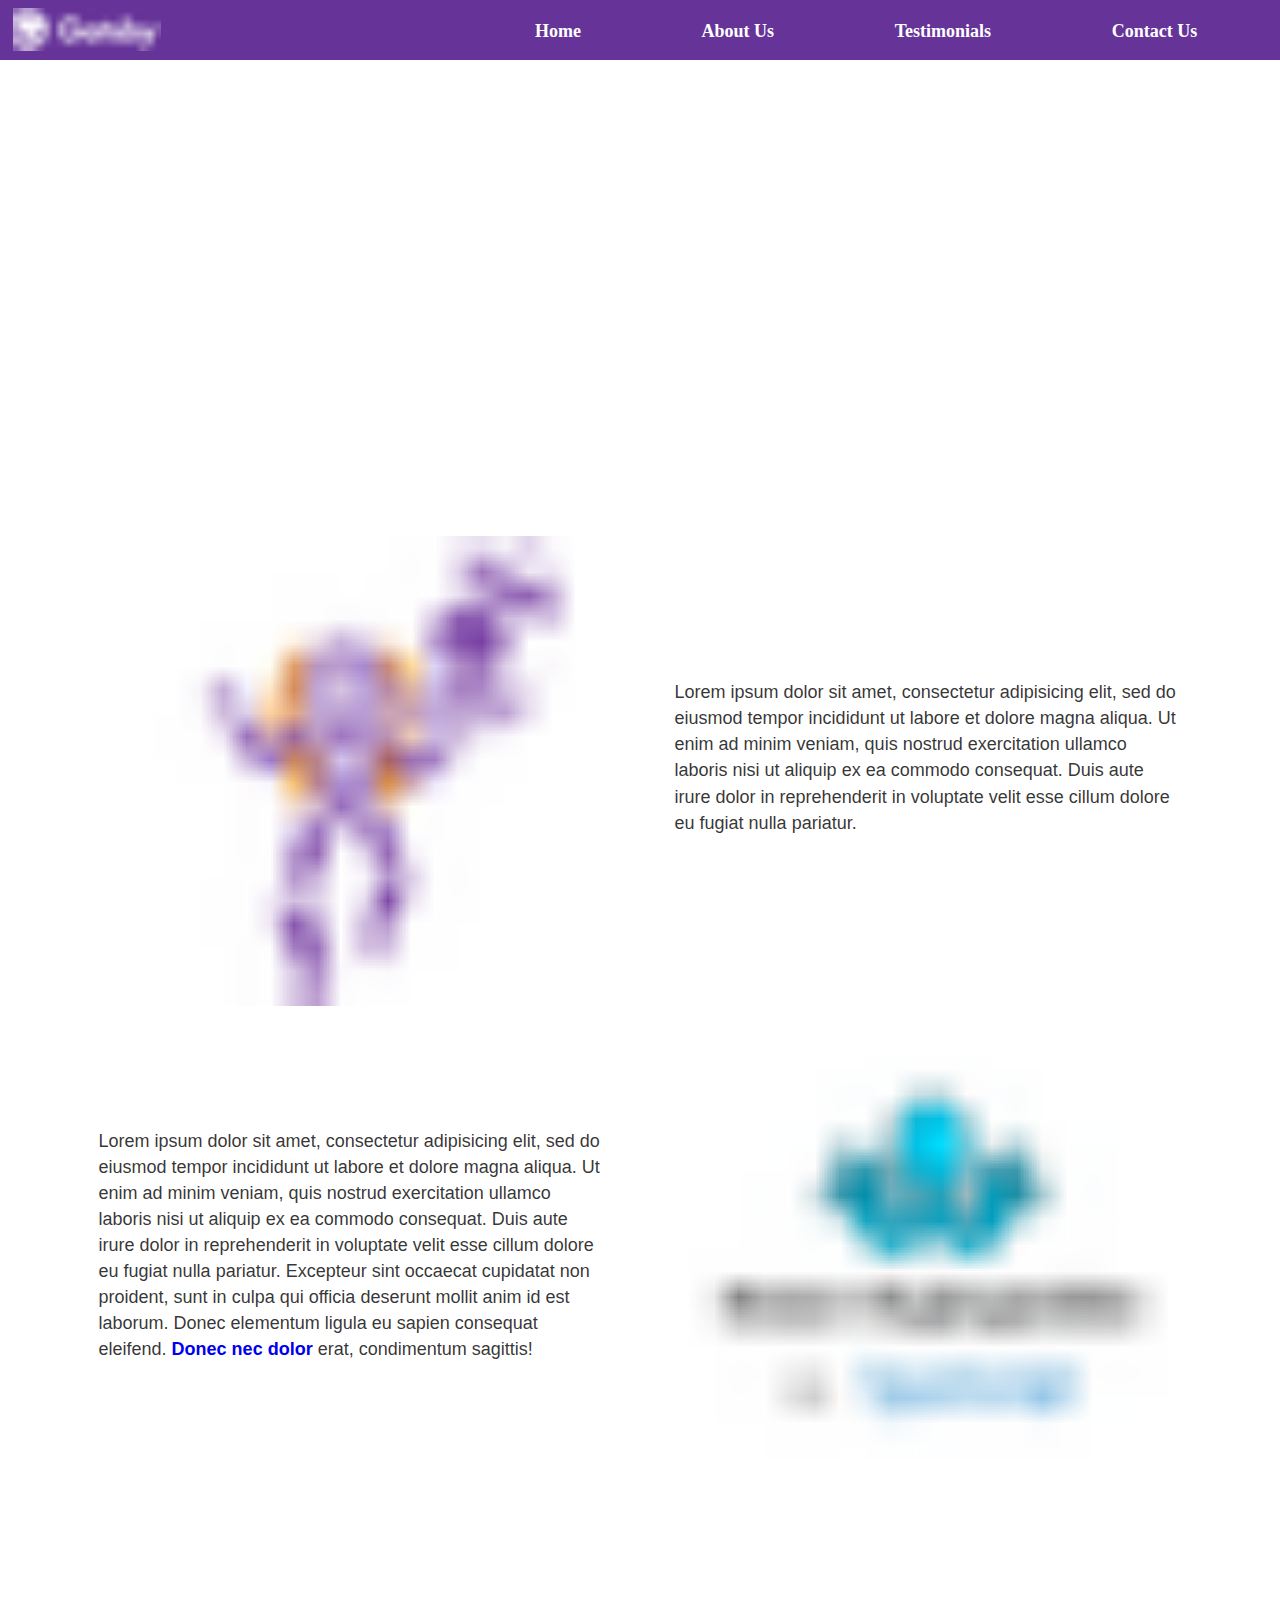
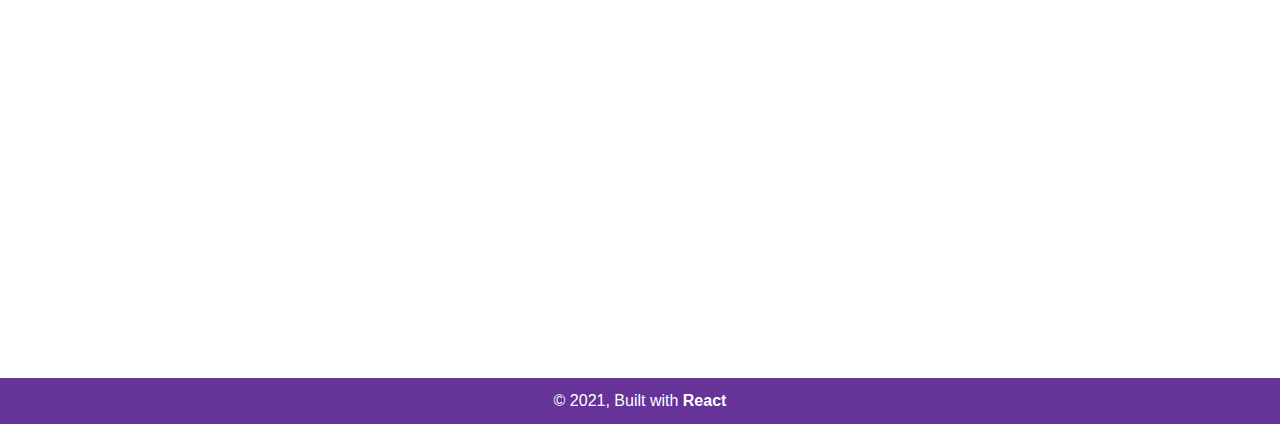
==== commit 1b055639: "subheadline has changed" ====
--- a/index.html
+++ b/index.html
@@ -1,6 +1,6 @@
 <!DOCTYPE html><html lang="en"><head><meta charSet="utf-8"/><meta http-equiv="x-ua-compatible" content="ie=edge"/><meta name="viewport" content="width=device-width, initial-scale=1, shrink-to-fit=no"/><style data-href="/styles.01504097b02ac3a92cc1.css">html{-ms-text-size-adjust:100%;-webkit-text-size-adjust:100%;font:112.5%/1.45em georgia,serif,sans-serif;box-sizing:border-box;overflow-y:scroll}body{margin:0;-webkit-font-smoothing:antialiased;-moz-osx-font-smoothing:grayscale;color:rgba(0,0,0,.8);font-family:georgia,serif;font-weight:400;word-wrap:break-word;-webkit-font-kerning:normal;font-kerning:normal;-ms-font-feature-settings:"kern","liga","clig","calt";font-feature-settings:"kern","liga","clig","calt"}article,aside,details,figcaption,figure,footer,header,main,menu,nav,section,summary{display:block}audio,canvas,progress,video{display:inline-block}audio:not([controls]){display:none;height:0}progress{vertical-align:baseline}[hidden],template{display:none}a{background-color:transparent;-webkit-text-decoration-skip:objects}a:active,a:hover{outline-width:0}abbr[title]{border-bottom:1px dotted rgba(0,0,0,.5);cursor:help;text-decoration:none}b,strong{font-weight:inherit;font-weight:bolder}dfn{font-style:italic}h1{padding:0;margin:0 0 1.45rem;color:inherit;font-family:-apple-system,BlinkMacSystemFont,Segoe UI,Roboto,Oxygen,Ubuntu,Cantarell,Fira Sans,Droid Sans,Helvetica Neue,sans-serif;font-weight:700;text-rendering:optimizeLegibility;font-size:2.25rem;line-height:1.1}mark{background-color:#ff0;color:#000}small{font-size:80%}sub,sup{font-size:75%;line-height:0;position:relative;vertical-align:baseline}sub{bottom:-.25em}sup{top:-.5em}img{border-style:none;max-width:100%;padding:0;margin:0 0 1.45rem}svg:not(:root){overflow:hidden}code,kbd,pre,samp{font-family:monospace;font-size:1em}figure{padding:0;margin:0 0 1.45rem}hr{box-sizing:content-box;overflow:visible;padding:0;margin:0 0 calc(1.45rem - 1px);background:rgba(0,0,0,.2);border:none;height:1px}button,input,optgroup,select,textarea{font:inherit;margin:0}optgroup{font-weight:700}button,input{overflow:visible}button,select{text-transform:none}[type=reset],[type=submit],button,html [type=button]{-webkit-appearance:button}[type=button]::-moz-focus-inner,[type=reset]::-moz-focus-inner,[type=submit]::-moz-focus-inner,button::-moz-focus-inner{border-style:none;padding:0}[type=button]:-moz-focusring,[type=reset]:-moz-focusring,[type=submit]:-moz-focusring,button:-moz-focusring{outline:1px dotted ButtonText}fieldset{border:1px solid silver;padding:0;margin:0 0 1.45rem}legend{box-sizing:border-box;color:inherit;display:table;max-width:100%;padding:0;white-space:normal}textarea{overflow:auto}[type=checkbox],[type=radio]{box-sizing:border-box;padding:0}[type=number]::-webkit-inner-spin-button,[type=number]::-webkit-outer-spin-button{height:auto}[type=search]{-webkit-appearance:textfield;outline-offset:-2px}[type=search]::-webkit-search-cancel-button,[type=search]::-webkit-search-decoration{-webkit-appearance:none}::-webkit-input-placeholder{color:inherit;opacity:.54}::-webkit-file-upload-button{-webkit-appearance:button;font:inherit}*,:after,:before{box-sizing:inherit}h2{font-size:1.62671rem}h2,h3{padding:0;margin:0 0 1.45rem;color:inherit;font-family:-apple-system,BlinkMacSystemFont,Segoe UI,Roboto,Oxygen,Ubuntu,Cantarell,Fira Sans,Droid Sans,Helvetica Neue,sans-serif;font-weight:700;text-rendering:optimizeLegibility;line-height:1.1}h3{font-size:1.38316rem}h4{font-size:1rem}h4,h5{padding:0;margin:0 0 1.45rem;color:inherit;font-family:-apple-system,BlinkMacSystemFont,Segoe UI,Roboto,Oxygen,Ubuntu,Cantarell,Fira Sans,Droid Sans,Helvetica Neue,sans-serif;font-weight:700;text-rendering:optimizeLegibility;line-height:1.1}h5{font-size:.85028rem}h6{color:inherit;font-family:-apple-system,BlinkMacSystemFont,Segoe UI,Roboto,Oxygen,Ubuntu,Cantarell,Fira Sans,Droid Sans,Helvetica Neue,sans-serif;font-weight:700;text-rendering:optimizeLegibility;font-size:.78405rem;line-height:1.1}h6,hgroup{padding:0;margin:0 0 1.45rem}ol,ul{padding:0;margin:0 0 1.45rem 1.45rem;list-style-position:outside;list-style-image:none}dd,dl,p{padding:0}dd,dl,p,pre{margin:0 0 1.45rem}pre{font-size:.85rem;line-height:1.42;background:rgba(0,0,0,.04);border-radius:3px;overflow:auto;word-wrap:normal;padding:1.45rem}table{padding:0;margin:0 0 1.45rem;font-size:1rem;line-height:1.45rem;border-collapse:collapse;width:100%}blockquote{padding:0;margin:0 1.45rem 1.45rem}address,form,iframe,noscript{padding:0;margin:0 0 1.45rem}b,dt,strong,th{font-weight:700}li{margin-bottom:.725rem}ol li,ul li{padding-left:0}li>ol,li>ul{margin-left:1.45rem;margin-bottom:.725rem;margin-top:.725rem}blockquote :last-child,li :last-child,p :last-child{margin-bottom:0}li>p{margin-bottom:.725rem}code,kbd,samp{font-size:.85rem;line-height:1.45rem}abbr,acronym{border-bottom:1px dotted rgba(0,0,0,.5);cursor:help}td,th,thead{text-align:left}td,th{border-bottom:1px solid rgba(0,0,0,.12);font-feature-settings:"tnum";-moz-font-feature-settings:"tnum";-ms-font-feature-settings:"tnum";-webkit-font-feature-settings:"tnum";padding:.725rem .96667rem calc(.725rem - 1px)}td:first-child,th:first-child{padding-left:0}td:last-child,th:last-child{padding-right:0}code,tt{background-color:rgba(0,0,0,.04);border-radius:3px;font-family:SFMono-Regular,Consolas,Roboto Mono,Droid Sans Mono,Liberation Mono,Menlo,Courier,monospace;padding:.2em 0}pre code{background:none;line-height:1.42}code:after,code:before,tt:after,tt:before{letter-spacing:-.2em;content:" "}pre code:after,pre code:before,pre tt:after,pre tt:before{content:""}@media only screen and (max-width:480px){html{font-size:100%}}header{display:flex}.topMenuContanier.mobile{width:100%;min-height:50px}.topMenuContanier.mobile ul{display:none;width:100%;padding-bottom:10px}.topMenuContanier.opened.mobile ul{display:block}.topMenuContanier.mobile li a{margin-left:30%;color:#fff;font-family:Roboto;font-weight:600;text-decoration:none}.buttonContainer{margin-top:6px}.logo{width:170px;height:43px;margin-top:8px;margin-left:1%;display:inline-block}.logo img{margin-bottom:0!important}header .mobile{display:none}header .desktop ul{display:flex;padding-bottom:0;margin-top:18px;margin-bottom:16px;width:70%;float:right;margin-right:2%}header .desktop ul li{display:inline-block;margin:auto}header .desktop ul li a{margin-left:0}@media screen and (max-width:768px){header .mobile{display:block}header .desktop{display:none}header .logo{margin-top:0!important}header .logo>div{width:143px;margin-top:4px}header .menuLink{margin-top:68px;margin-bottom:-27px;margin-left:-20%}.topMenuContanier.mobile li a{margin-left:0}.topMenuContanier ul{width:auto!important}}.hero{padding:10vw 15px 12vw}.hero h1,.hero h3{text-align:center;color:#fff}.hero h3{max-width:850px;margin:auto;line-height:36px}header li,header ul{display:block}.topMenuContanier{width:100%;min-height:50px}.topMenuContanier ul{display:none;width:100%;padding-bottom:10px}.topMenuContanier.opened ul{display:block}.topMenuContanier li a{margin-left:30%;color:#fff;font-family:Roboto;font-weight:600;text-decoration:none}.buttonContainer{display:block;float:right;height:37px;width:40px;cursor:pointer;padding:8px 5px}.buttonContainer div{display:block;height:2px;width:100%;margin-bottom:6px;background:#fff;border-radius:10px;transition:.1s}.opened .secondLine{display:none}.opened .firstLine{transform:translateY(8px) rotate(45deg)}.opened .thirdLine{transform:rotate(-45deg)}.buttonContainer{border:1px solid #fff;border-radius:6px;margin-right:10px}div,footer,p{font-family:-apple-system,BlinkMacSystemFont,Segoe UI,Roboto,Oxygen,Ubuntu,Cantarell,Fira Sans,Droid Sans,Helvetica Neue,sans-serif;font-size:18px}p a{font-weight:600;text-decoration:none}.wrapper{display:flex;flex-direction:row;width:90%!important;margin:4% auto;align-items:center}.wrapper>div{width:100%;padding:0 3%}@media screen and (max-width:768px){.wrapper{padding:0 10px;width:100%!important;margin:0;flex-direction:column}.leftCont{flex-direction:column-reverse}.wrapper p{margin-bottom:0}}footer{background:#639;color:#fff;font-weight:500;text-align:center;padding:10px;font-size:16px}footer a{color:#fff;font-weight:600!important;text-decoration:none}.warning{font-size:12px;color:red;margin-bottom:-16px!important}form{margin:auto}form.disabled{display:none!important}span.feedBack{font-size:18px;margin:150px 0;font-weight:600;display:block;text-align:center}#cm_iframe img{margin-bottom:0!important}form{width:100%;max-width:500px}form label{font-size:15px;margin-top:8px}form button,form label{display:block}form input,form textarea{width:100%}form button{background:#639;color:#fff;font-weight:600;width:100%;border:none;border-radius:6px;padding:8px;letter-spacing:2px;margin-top:15px}#section2 .gatsby-image-wrapper{max-width:470px;margin:auto}@media screen and (max-width:768px){#section2 .gatsby-image-wrapper{margin:8% auto}#section3{margin-bottom:8%}}#section4.wrapper{width:100%!important;margin:auto;align-items:unset}#section4{color:#fff;padding:5%}</style><meta name="generator" content="Gatsby 2.26.1"/><title data-react-helmet="true">Home | ZsiGatsby Test Site</title><meta data-react-helmet="true" property="og:image" content="https://zsi-gatsby.netlify.app/og1.png"/><meta data-react-helmet="true" property="og:image:width" content="520"/><meta data-react-helmet="true" property="og:image:width" content="380"/><meta data-react-helmet="true" name="description" content="Zsigatsby is a website for testing purpouses"/><link rel="icon" href="/favicon-32x32.png?v=4a9773549091c227cd2eb82ccd9c5e3a" type="image/png"/><link rel="manifest" href="/manifest.webmanifest" crossorigin="anonymous"/><meta name="theme-color" content="#663399"/><link rel="apple-touch-icon" sizes="48x48" href="/icons/icon-48x48.png?v=4a9773549091c227cd2eb82ccd9c5e3a"/><link rel="apple-touch-icon" sizes="72x72" href="/icons/icon-72x72.png?v=4a9773549091c227cd2eb82ccd9c5e3a"/><link rel="apple-touch-icon" sizes="96x96" href="/icons/icon-96x96.png?v=4a9773549091c227cd2eb82ccd9c5e3a"/><link rel="apple-touch-icon" sizes="144x144" href="/icons/icon-144x144.png?v=4a9773549091c227cd2eb82ccd9c5e3a"/><link rel="apple-touch-icon" sizes="192x192" href="/icons/icon-192x192.png?v=4a9773549091c227cd2eb82ccd9c5e3a"/><link rel="apple-touch-icon" sizes="256x256" href="/icons/icon-256x256.png?v=4a9773549091c227cd2eb82ccd9c5e3a"/><link rel="apple-touch-icon" sizes="384x384" href="/icons/icon-384x384.png?v=4a9773549091c227cd2eb82ccd9c5e3a"/><link rel="apple-touch-icon" sizes="512x512" href="/icons/icon-512x512.png?v=4a9773549091c227cd2eb82ccd9c5e3a"/><script>
 
-      </script><link as="script" rel="preload" href="/webpack-runtime-4e81f5b6c742ed027c8d.js"/><link as="script" rel="preload" href="/framework-de237a875aa45b276a9d.js"/><link as="script" rel="preload" href="/app-9bcb267bf34980fb3a4d.js"/><link as="script" rel="preload" href="/styles-e9d24b1846c7d6eb9685.js"/><link as="script" rel="preload" href="/commons-b3ee21bf7d7205028ee7.js"/><link as="script" rel="preload" href="/component---src-pages-index-js-6fecd6ed9d305967e1d8.js"/><link as="fetch" rel="preload" href="/page-data/index/page-data.json" crossorigin="anonymous"/><link as="fetch" rel="preload" href="/page-data/sq/d/3649515864.json" crossorigin="anonymous"/><link as="fetch" rel="preload" href="/page-data/sq/d/3757950520.json" crossorigin="anonymous"/><link as="fetch" rel="preload" href="/page-data/sq/d/63159454.json" crossorigin="anonymous"/><link as="fetch" rel="preload" href="/page-data/app-data.json" crossorigin="anonymous"/></head><body><div id="___gatsby"><div style="outline:none" tabindex="-1" id="gatsby-focus-wrapper"><header style="background:rebeccapurple"><a aria-current="page" class="logo" href="/"><div class=" gatsby-image-wrapper" style="position:relative;overflow:hidden"><div aria-hidden="true" style="width:100%;padding-bottom:29.000000000000004%"></div><img aria-hidden="true" src="[data-uri]" alt="" style="position:absolute;top:0;left:0;width:100%;height:100%;object-fit:cover;object-position:center;opacity:1;transition-delay:500ms"/><noscript><picture><source srcset="/static/1ce1cf6035da4e4a82ffa8d3a1c62386/65e33/logo.png 100w,
+      </script><link as="script" rel="preload" href="/webpack-runtime-a6bd7b0b1777bff908cb.js"/><link as="script" rel="preload" href="/framework-de237a875aa45b276a9d.js"/><link as="script" rel="preload" href="/app-9bcb267bf34980fb3a4d.js"/><link as="script" rel="preload" href="/styles-e9d24b1846c7d6eb9685.js"/><link as="script" rel="preload" href="/commons-b3ee21bf7d7205028ee7.js"/><link as="script" rel="preload" href="/component---src-pages-index-js-f8b2f7a547a737f2deef.js"/><link as="fetch" rel="preload" href="/page-data/index/page-data.json" crossorigin="anonymous"/><link as="fetch" rel="preload" href="/page-data/sq/d/3649515864.json" crossorigin="anonymous"/><link as="fetch" rel="preload" href="/page-data/sq/d/3757950520.json" crossorigin="anonymous"/><link as="fetch" rel="preload" href="/page-data/sq/d/63159454.json" crossorigin="anonymous"/><link as="fetch" rel="preload" href="/page-data/app-data.json" crossorigin="anonymous"/></head><body><div id="___gatsby"><div style="outline:none" tabindex="-1" id="gatsby-focus-wrapper"><header style="background:rebeccapurple"><a aria-current="page" class="logo" href="/"><div class=" gatsby-image-wrapper" style="position:relative;overflow:hidden"><div aria-hidden="true" style="width:100%;padding-bottom:29.000000000000004%"></div><img aria-hidden="true" src="[data-uri]" alt="" style="position:absolute;top:0;left:0;width:100%;height:100%;object-fit:cover;object-position:center;opacity:1;transition-delay:500ms"/><noscript><picture><source srcset="/static/1ce1cf6035da4e4a82ffa8d3a1c62386/65e33/logo.png 100w,
 /static/1ce1cf6035da4e4a82ffa8d3a1c62386/69585/logo.png 200w,
 /static/1ce1cf6035da4e4a82ffa8d3a1c62386/497c6/logo.png 400w,
 /static/1ce1cf6035da4e4a82ffa8d3a1c62386/2a4de/logo.png 600w,
@@ -43,7 +43,7 @@
     .hero:before {
       opacity: 1;
       background-image: url('/static/1aef0f80b09bf37c92b6d70951191010/52258/ocean.jpg');
-    }</style></noscript><h1>Index page hero title!</h1><h3>Lorem ipsum dolor sit amet, consectetur adipisicing elit, sed do eiusmod tempor incididunt ut labore et dolore magna aliqua. Ut</h3></div><div id="section2" class="wrapper rightCont"><div class="leftCol"><div class=" gatsby-image-wrapper" style="position:relative;overflow:hidden"><div aria-hidden="true" style="width:100%;padding-bottom:100%"></div><img aria-hidden="true" src="[data-uri]" alt="" style="position:absolute;top:0;left:0;width:100%;height:100%;object-fit:cover;object-position:center;opacity:1;transition-delay:500ms"/><noscript><picture><source type='image/webp' srcset="/static/6d91c86c0fde632ba4cd01062fd9ccfa/61e93/gatsby-astronaut.webp 200w,
+    }</style></noscript><h1>Index page hero title!</h1><h3>Lorem ipsum dolor sit amet, consectetur adipisicing elit, sed do eiusmod tempor incididunt ut labore et dolore magna aliqua!</h3></div><div id="section2" class="wrapper rightCont"><div class="leftCol"><div class=" gatsby-image-wrapper" style="position:relative;overflow:hidden"><div aria-hidden="true" style="width:100%;padding-bottom:100%"></div><img aria-hidden="true" src="[data-uri]" alt="" style="position:absolute;top:0;left:0;width:100%;height:100%;object-fit:cover;object-position:center;opacity:1;transition-delay:500ms"/><noscript><picture><source type='image/webp' srcset="/static/6d91c86c0fde632ba4cd01062fd9ccfa/61e93/gatsby-astronaut.webp 200w,
 /static/6d91c86c0fde632ba4cd01062fd9ccfa/1f5c5/gatsby-astronaut.webp 400w,
 /static/6d91c86c0fde632ba4cd01062fd9ccfa/58556/gatsby-astronaut.webp 800w" sizes="(max-width: 800px) 100vw, 800px" /><source srcset="/static/6d91c86c0fde632ba4cd01062fd9ccfa/69585/gatsby-astronaut.png 200w,
 /static/6d91c86c0fde632ba4cd01062fd9ccfa/497c6/gatsby-astronaut.png 400w,
@@ -88,4 +88,4 @@
     .wrapper:before {
       opacity: 1;
       background-image: url('/static/9e8016a814822e3a416eda4879b70a44/37d86/LA.jpg');
-    }</style></noscript><div class="leftCol">Lorem ipsum dolor sit amet, consectetur adipisicing elit, sed do eiusmod tempor incididunt ut labore et dolore magna aliqua. Ut enim ad minim veniam, quis nostrud exercitation ullamco laboris nisi ut aliquip ex ea commodo consequat. Duis aute irure dolor in reprehenderit in voluptate velit esse cillum dolore eu fugiat nulla pariatur.<br/><br/>Lorem ipsum dolor sit amet, consectetur adipisicing elit, sed do eiusmod tempor incididunt ut labore et dolore magna aliqua. Ut enim ad minim veniam, quis nostrud exercitation ullamco laboris nisi ut aliquip ex ea commodo consequat. Duis aute irure dolor in reprehenderit in voluptate velit esse cillum dolore eu fugiat nulla pariatur.</div><div class="rightCol">Lorem ipsum dolor sit amet, consectetur adipisicing elit, sed do eiusmod tempor incididunt ut labore et dolore magna aliqua. Ut enim ad minim veniam, quis nostrud exercitation ullamco laboris nisi ut aliquip ex ea commodo consequat. Duis aute irure dolor in reprehenderit in voluptate velit esse cillum dolore eu fugiat nulla pariatur. Ut enim ad minim veniam, quis nostrud exercitation ullamco laboris nisi.</div></div></main><footer>© <!-- -->2021<!-- -->, Built with<!-- --> <a href="/">React</a></footer></div><div id="gatsby-announcer" style="position:absolute;top:0;width:1px;height:1px;padding:0;overflow:hidden;clip:rect(0, 0, 0, 0);white-space:nowrap;border:0" aria-live="assertive" aria-atomic="true"></div></div><script id="gatsby-script-loader">/*<![CDATA[*/window.pagePath="/";/*]]>*/</script><script id="gatsby-chunk-mapping">/*<![CDATA[*/window.___chunkMapping={"polyfill":["/polyfill-f33cc994945b2249d5ee.js"],"app":["/app-9bcb267bf34980fb3a4d.js"],"component---src-pages-404-js":["/component---src-pages-404-js-2916345f0facca3a3878.js"],"component---src-pages-about-us-js":["/component---src-pages-about-us-js-3ad3b66f69f4e32c338e.js"],"component---src-pages-contact-us-js":["/component---src-pages-contact-us-js-74431fcb405f46ebe9fb.js"],"component---src-pages-index-js":["/component---src-pages-index-js-6fecd6ed9d305967e1d8.js"],"component---src-pages-testimonials-js":["/component---src-pages-testimonials-js-334b5491fe83c4c1857a.js"]};/*]]>*/</script><script src="/polyfill-f33cc994945b2249d5ee.js" nomodule=""></script><script src="/component---src-pages-index-js-6fecd6ed9d305967e1d8.js" async=""></script><script src="/commons-b3ee21bf7d7205028ee7.js" async=""></script><script src="/styles-e9d24b1846c7d6eb9685.js" async=""></script><script src="/app-9bcb267bf34980fb3a4d.js" async=""></script><script src="/framework-de237a875aa45b276a9d.js" async=""></script><script src="/webpack-runtime-4e81f5b6c742ed027c8d.js" async=""></script></body></html>+    }</style></noscript><div class="leftCol">Lorem ipsum dolor sit amet, consectetur adipisicing elit, sed do eiusmod tempor incididunt ut labore et dolore magna aliqua. Ut enim ad minim veniam, quis nostrud exercitation ullamco laboris nisi ut aliquip ex ea commodo consequat. Duis aute irure dolor in reprehenderit in voluptate velit esse cillum dolore eu fugiat nulla pariatur.<br/><br/>Lorem ipsum dolor sit amet, consectetur adipisicing elit, sed do eiusmod tempor incididunt ut labore et dolore magna aliqua. Ut enim ad minim veniam, quis nostrud exercitation ullamco laboris nisi ut aliquip ex ea commodo consequat. Duis aute irure dolor in reprehenderit in voluptate velit esse cillum dolore eu fugiat nulla pariatur.</div><div class="rightCol">Lorem ipsum dolor sit amet, consectetur adipisicing elit, sed do eiusmod tempor incididunt ut labore et dolore magna aliqua. Ut enim ad minim veniam, quis nostrud exercitation ullamco laboris nisi ut aliquip ex ea commodo consequat. Duis aute irure dolor in reprehenderit in voluptate velit esse cillum dolore eu fugiat nulla pariatur. Ut enim ad minim veniam, quis nostrud exercitation ullamco laboris nisi.</div></div></main><footer>© <!-- -->2021<!-- -->, Built with<!-- --> <a href="/">React</a></footer></div><div id="gatsby-announcer" style="position:absolute;top:0;width:1px;height:1px;padding:0;overflow:hidden;clip:rect(0, 0, 0, 0);white-space:nowrap;border:0" aria-live="assertive" aria-atomic="true"></div></div><script id="gatsby-script-loader">/*<![CDATA[*/window.pagePath="/";/*]]>*/</script><script id="gatsby-chunk-mapping">/*<![CDATA[*/window.___chunkMapping={"polyfill":["/polyfill-f33cc994945b2249d5ee.js"],"app":["/app-9bcb267bf34980fb3a4d.js"],"component---src-pages-404-js":["/component---src-pages-404-js-2916345f0facca3a3878.js"],"component---src-pages-about-us-js":["/component---src-pages-about-us-js-3ad3b66f69f4e32c338e.js"],"component---src-pages-contact-us-js":["/component---src-pages-contact-us-js-74431fcb405f46ebe9fb.js"],"component---src-pages-index-js":["/component---src-pages-index-js-f8b2f7a547a737f2deef.js"],"component---src-pages-testimonials-js":["/component---src-pages-testimonials-js-334b5491fe83c4c1857a.js"]};/*]]>*/</script><script src="/polyfill-f33cc994945b2249d5ee.js" nomodule=""></script><script src="/component---src-pages-index-js-f8b2f7a547a737f2deef.js" async=""></script><script src="/commons-b3ee21bf7d7205028ee7.js" async=""></script><script src="/styles-e9d24b1846c7d6eb9685.js" async=""></script><script src="/app-9bcb267bf34980fb3a4d.js" async=""></script><script src="/framework-de237a875aa45b276a9d.js" async=""></script><script src="/webpack-runtime-a6bd7b0b1777bff908cb.js" async=""></script></body></html>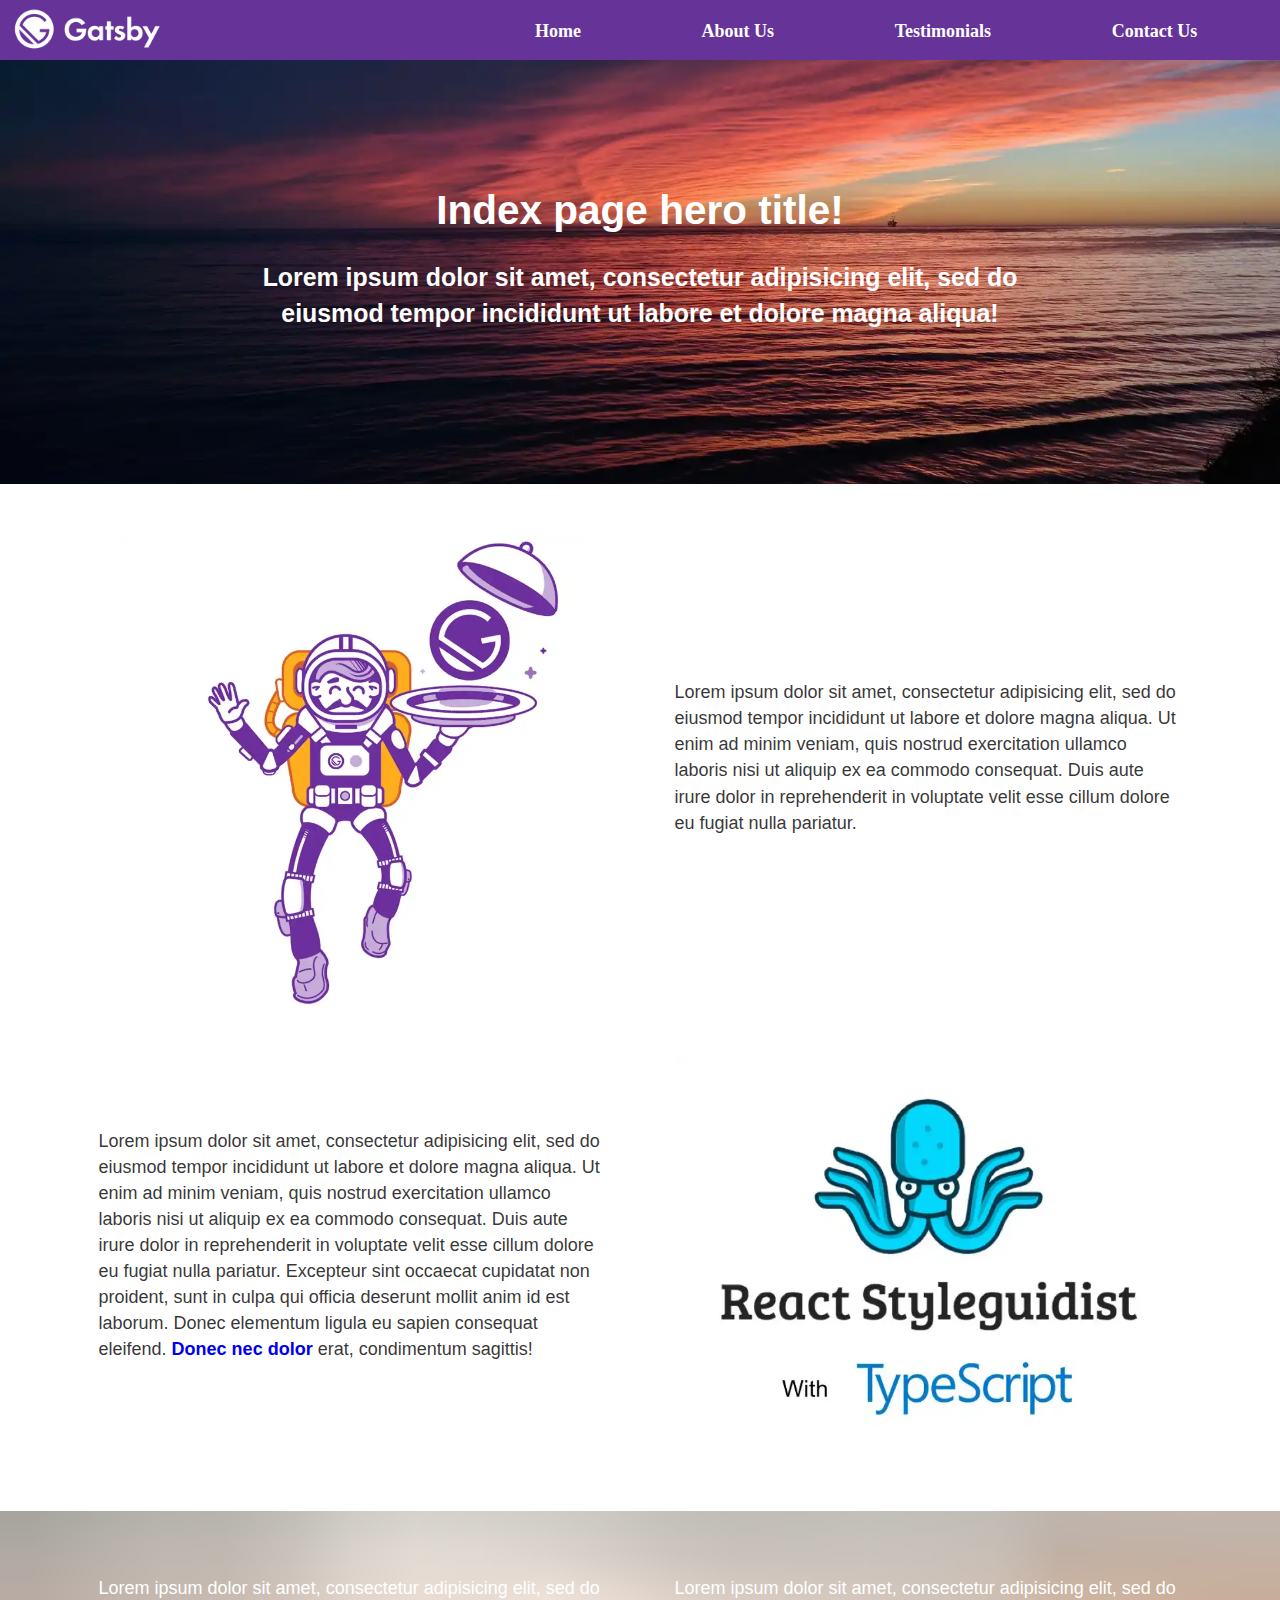
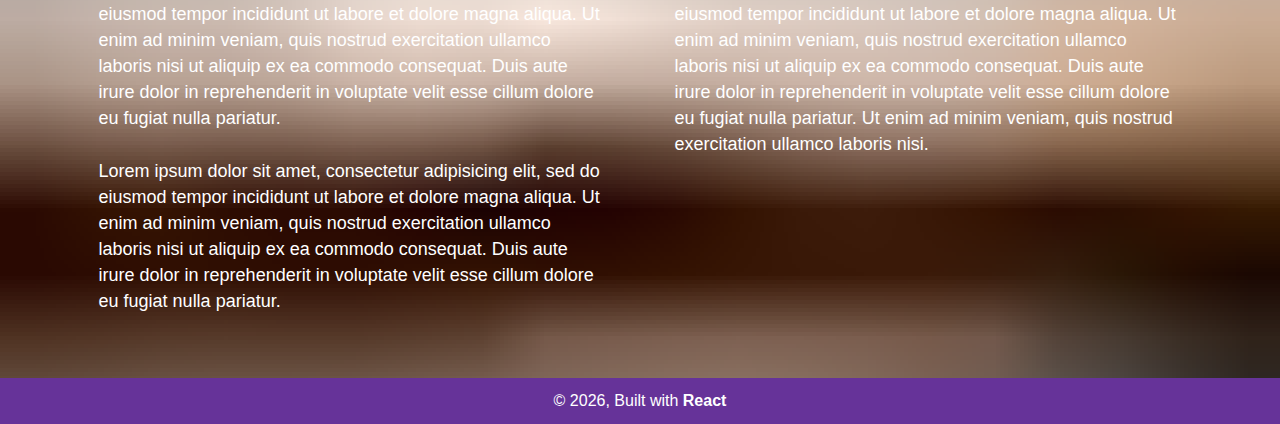
==== commit 023aa29f: "with analytics" ====
--- a/index.html
+++ b/index.html
@@ -1,5 +1,13 @@
 <!DOCTYPE html><html lang="en"><head><meta charSet="utf-8"/><meta http-equiv="x-ua-compatible" content="ie=edge"/><meta name="viewport" content="width=device-width, initial-scale=1, shrink-to-fit=no"/><style data-href="/styles.01504097b02ac3a92cc1.css">html{-ms-text-size-adjust:100%;-webkit-text-size-adjust:100%;font:112.5%/1.45em georgia,serif,sans-serif;box-sizing:border-box;overflow-y:scroll}body{margin:0;-webkit-font-smoothing:antialiased;-moz-osx-font-smoothing:grayscale;color:rgba(0,0,0,.8);font-family:georgia,serif;font-weight:400;word-wrap:break-word;-webkit-font-kerning:normal;font-kerning:normal;-ms-font-feature-settings:"kern","liga","clig","calt";font-feature-settings:"kern","liga","clig","calt"}article,aside,details,figcaption,figure,footer,header,main,menu,nav,section,summary{display:block}audio,canvas,progress,video{display:inline-block}audio:not([controls]){display:none;height:0}progress{vertical-align:baseline}[hidden],template{display:none}a{background-color:transparent;-webkit-text-decoration-skip:objects}a:active,a:hover{outline-width:0}abbr[title]{border-bottom:1px dotted rgba(0,0,0,.5);cursor:help;text-decoration:none}b,strong{font-weight:inherit;font-weight:bolder}dfn{font-style:italic}h1{padding:0;margin:0 0 1.45rem;color:inherit;font-family:-apple-system,BlinkMacSystemFont,Segoe UI,Roboto,Oxygen,Ubuntu,Cantarell,Fira Sans,Droid Sans,Helvetica Neue,sans-serif;font-weight:700;text-rendering:optimizeLegibility;font-size:2.25rem;line-height:1.1}mark{background-color:#ff0;color:#000}small{font-size:80%}sub,sup{font-size:75%;line-height:0;position:relative;vertical-align:baseline}sub{bottom:-.25em}sup{top:-.5em}img{border-style:none;max-width:100%;padding:0;margin:0 0 1.45rem}svg:not(:root){overflow:hidden}code,kbd,pre,samp{font-family:monospace;font-size:1em}figure{padding:0;margin:0 0 1.45rem}hr{box-sizing:content-box;overflow:visible;padding:0;margin:0 0 calc(1.45rem - 1px);background:rgba(0,0,0,.2);border:none;height:1px}button,input,optgroup,select,textarea{font:inherit;margin:0}optgroup{font-weight:700}button,input{overflow:visible}button,select{text-transform:none}[type=reset],[type=submit],button,html [type=button]{-webkit-appearance:button}[type=button]::-moz-focus-inner,[type=reset]::-moz-focus-inner,[type=submit]::-moz-focus-inner,button::-moz-focus-inner{border-style:none;padding:0}[type=button]:-moz-focusring,[type=reset]:-moz-focusring,[type=submit]:-moz-focusring,button:-moz-focusring{outline:1px dotted ButtonText}fieldset{border:1px solid silver;padding:0;margin:0 0 1.45rem}legend{box-sizing:border-box;color:inherit;display:table;max-width:100%;padding:0;white-space:normal}textarea{overflow:auto}[type=checkbox],[type=radio]{box-sizing:border-box;padding:0}[type=number]::-webkit-inner-spin-button,[type=number]::-webkit-outer-spin-button{height:auto}[type=search]{-webkit-appearance:textfield;outline-offset:-2px}[type=search]::-webkit-search-cancel-button,[type=search]::-webkit-search-decoration{-webkit-appearance:none}::-webkit-input-placeholder{color:inherit;opacity:.54}::-webkit-file-upload-button{-webkit-appearance:button;font:inherit}*,:after,:before{box-sizing:inherit}h2{font-size:1.62671rem}h2,h3{padding:0;margin:0 0 1.45rem;color:inherit;font-family:-apple-system,BlinkMacSystemFont,Segoe UI,Roboto,Oxygen,Ubuntu,Cantarell,Fira Sans,Droid Sans,Helvetica Neue,sans-serif;font-weight:700;text-rendering:optimizeLegibility;line-height:1.1}h3{font-size:1.38316rem}h4{font-size:1rem}h4,h5{padding:0;margin:0 0 1.45rem;color:inherit;font-family:-apple-system,BlinkMacSystemFont,Segoe UI,Roboto,Oxygen,Ubuntu,Cantarell,Fira Sans,Droid Sans,Helvetica Neue,sans-serif;font-weight:700;text-rendering:optimizeLegibility;line-height:1.1}h5{font-size:.85028rem}h6{color:inherit;font-family:-apple-system,BlinkMacSystemFont,Segoe UI,Roboto,Oxygen,Ubuntu,Cantarell,Fira Sans,Droid Sans,Helvetica Neue,sans-serif;font-weight:700;text-rendering:optimizeLegibility;font-size:.78405rem;line-height:1.1}h6,hgroup{padding:0;margin:0 0 1.45rem}ol,ul{padding:0;margin:0 0 1.45rem 1.45rem;list-style-position:outside;list-style-image:none}dd,dl,p{padding:0}dd,dl,p,pre{margin:0 0 1.45rem}pre{font-size:.85rem;line-height:1.42;background:rgba(0,0,0,.04);border-radius:3px;overflow:auto;word-wrap:normal;padding:1.45rem}table{padding:0;margin:0 0 1.45rem;font-size:1rem;line-height:1.45rem;border-collapse:collapse;width:100%}blockquote{padding:0;margin:0 1.45rem 1.45rem}address,form,iframe,noscript{padding:0;margin:0 0 1.45rem}b,dt,strong,th{font-weight:700}li{margin-bottom:.725rem}ol li,ul li{padding-left:0}li>ol,li>ul{margin-left:1.45rem;margin-bottom:.725rem;margin-top:.725rem}blockquote :last-child,li :last-child,p :last-child{margin-bottom:0}li>p{margin-bottom:.725rem}code,kbd,samp{font-size:.85rem;line-height:1.45rem}abbr,acronym{border-bottom:1px dotted rgba(0,0,0,.5);cursor:help}td,th,thead{text-align:left}td,th{border-bottom:1px solid rgba(0,0,0,.12);font-feature-settings:"tnum";-moz-font-feature-settings:"tnum";-ms-font-feature-settings:"tnum";-webkit-font-feature-settings:"tnum";padding:.725rem .96667rem calc(.725rem - 1px)}td:first-child,th:first-child{padding-left:0}td:last-child,th:last-child{padding-right:0}code,tt{background-color:rgba(0,0,0,.04);border-radius:3px;font-family:SFMono-Regular,Consolas,Roboto Mono,Droid Sans Mono,Liberation Mono,Menlo,Courier,monospace;padding:.2em 0}pre code{background:none;line-height:1.42}code:after,code:before,tt:after,tt:before{letter-spacing:-.2em;content:" "}pre code:after,pre code:before,pre tt:after,pre tt:before{content:""}@media only screen and (max-width:480px){html{font-size:100%}}header{display:flex}.topMenuContanier.mobile{width:100%;min-height:50px}.topMenuContanier.mobile ul{display:none;width:100%;padding-bottom:10px}.topMenuContanier.opened.mobile ul{display:block}.topMenuContanier.mobile li a{margin-left:30%;color:#fff;font-family:Roboto;font-weight:600;text-decoration:none}.buttonContainer{margin-top:6px}.logo{width:170px;height:43px;margin-top:8px;margin-left:1%;display:inline-block}.logo img{margin-bottom:0!important}header .mobile{display:none}header .desktop ul{display:flex;padding-bottom:0;margin-top:18px;margin-bottom:16px;width:70%;float:right;margin-right:2%}header .desktop ul li{display:inline-block;margin:auto}header .desktop ul li a{margin-left:0}@media screen and (max-width:768px){header .mobile{display:block}header .desktop{display:none}header .logo{margin-top:0!important}header .logo>div{width:143px;margin-top:4px}header .menuLink{margin-top:68px;margin-bottom:-27px;margin-left:-20%}.topMenuContanier.mobile li a{margin-left:0}.topMenuContanier ul{width:auto!important}}.hero{padding:10vw 15px 12vw}.hero h1,.hero h3{text-align:center;color:#fff}.hero h3{max-width:850px;margin:auto;line-height:36px}header li,header ul{display:block}.topMenuContanier{width:100%;min-height:50px}.topMenuContanier ul{display:none;width:100%;padding-bottom:10px}.topMenuContanier.opened ul{display:block}.topMenuContanier li a{margin-left:30%;color:#fff;font-family:Roboto;font-weight:600;text-decoration:none}.buttonContainer{display:block;float:right;height:37px;width:40px;cursor:pointer;padding:8px 5px}.buttonContainer div{display:block;height:2px;width:100%;margin-bottom:6px;background:#fff;border-radius:10px;transition:.1s}.opened .secondLine{display:none}.opened .firstLine{transform:translateY(8px) rotate(45deg)}.opened .thirdLine{transform:rotate(-45deg)}.buttonContainer{border:1px solid #fff;border-radius:6px;margin-right:10px}div,footer,p{font-family:-apple-system,BlinkMacSystemFont,Segoe UI,Roboto,Oxygen,Ubuntu,Cantarell,Fira Sans,Droid Sans,Helvetica Neue,sans-serif;font-size:18px}p a{font-weight:600;text-decoration:none}.wrapper{display:flex;flex-direction:row;width:90%!important;margin:4% auto;align-items:center}.wrapper>div{width:100%;padding:0 3%}@media screen and (max-width:768px){.wrapper{padding:0 10px;width:100%!important;margin:0;flex-direction:column}.leftCont{flex-direction:column-reverse}.wrapper p{margin-bottom:0}}footer{background:#639;color:#fff;font-weight:500;text-align:center;padding:10px;font-size:16px}footer a{color:#fff;font-weight:600!important;text-decoration:none}.warning{font-size:12px;color:red;margin-bottom:-16px!important}form{margin:auto}form.disabled{display:none!important}span.feedBack{font-size:18px;margin:150px 0;font-weight:600;display:block;text-align:center}#cm_iframe img{margin-bottom:0!important}form{width:100%;max-width:500px}form label{font-size:15px;margin-top:8px}form button,form label{display:block}form input,form textarea{width:100%}form button{background:#639;color:#fff;font-weight:600;width:100%;border:none;border-radius:6px;padding:8px;letter-spacing:2px;margin-top:15px}#section2 .gatsby-image-wrapper{max-width:470px;margin:auto}@media screen and (max-width:768px){#section2 .gatsby-image-wrapper{margin:8% auto}#section3{margin-bottom:8%}}#section4.wrapper{width:100%!important;margin:auto;align-items:unset}#section4{color:#fff;padding:5%}</style><meta name="generator" content="Gatsby 2.26.1"/><title data-react-helmet="true">Home | ZsiGatsby Test Site</title><meta data-react-helmet="true" property="og:image" content="https://zsi-gatsby.netlify.app/og1.png"/><meta data-react-helmet="true" property="og:image:width" content="520"/><meta data-react-helmet="true" property="og:image:width" content="380"/><meta data-react-helmet="true" name="description" content="Zsigatsby is a website for testing purpouses"/><link rel="icon" href="/favicon-32x32.png?v=4a9773549091c227cd2eb82ccd9c5e3a" type="image/png"/><link rel="manifest" href="/manifest.webmanifest" crossorigin="anonymous"/><meta name="theme-color" content="#663399"/><link rel="apple-touch-icon" sizes="48x48" href="/icons/icon-48x48.png?v=4a9773549091c227cd2eb82ccd9c5e3a"/><link rel="apple-touch-icon" sizes="72x72" href="/icons/icon-72x72.png?v=4a9773549091c227cd2eb82ccd9c5e3a"/><link rel="apple-touch-icon" sizes="96x96" href="/icons/icon-96x96.png?v=4a9773549091c227cd2eb82ccd9c5e3a"/><link rel="apple-touch-icon" sizes="144x144" href="/icons/icon-144x144.png?v=4a9773549091c227cd2eb82ccd9c5e3a"/><link rel="apple-touch-icon" sizes="192x192" href="/icons/icon-192x192.png?v=4a9773549091c227cd2eb82ccd9c5e3a"/><link rel="apple-touch-icon" sizes="256x256" href="/icons/icon-256x256.png?v=4a9773549091c227cd2eb82ccd9c5e3a"/><link rel="apple-touch-icon" sizes="384x384" href="/icons/icon-384x384.png?v=4a9773549091c227cd2eb82ccd9c5e3a"/><link rel="apple-touch-icon" sizes="512x512" href="/icons/icon-512x512.png?v=4a9773549091c227cd2eb82ccd9c5e3a"/><script>
+        <!-- Global site tag (gtag.js) - Google Analytics -->
+<script async src="https://www.googletagmanager.com/gtag/js?id=UA-186724222-1"></script>
+<script>
+  window.dataLayer = window.dataLayer || [];
+  function gtag(){dataLayer.push(arguments);}
+  gtag('js', new Date());
 
+  gtag('config', 'UA-186724222-1');
+</script>
       </script><link as="script" rel="preload" href="/webpack-runtime-a6bd7b0b1777bff908cb.js"/><link as="script" rel="preload" href="/framework-de237a875aa45b276a9d.js"/><link as="script" rel="preload" href="/app-9bcb267bf34980fb3a4d.js"/><link as="script" rel="preload" href="/styles-e9d24b1846c7d6eb9685.js"/><link as="script" rel="preload" href="/commons-b3ee21bf7d7205028ee7.js"/><link as="script" rel="preload" href="/component---src-pages-index-js-f8b2f7a547a737f2deef.js"/><link as="fetch" rel="preload" href="/page-data/index/page-data.json" crossorigin="anonymous"/><link as="fetch" rel="preload" href="/page-data/sq/d/3649515864.json" crossorigin="anonymous"/><link as="fetch" rel="preload" href="/page-data/sq/d/3757950520.json" crossorigin="anonymous"/><link as="fetch" rel="preload" href="/page-data/sq/d/63159454.json" crossorigin="anonymous"/><link as="fetch" rel="preload" href="/page-data/app-data.json" crossorigin="anonymous"/></head><body><div id="___gatsby"><div style="outline:none" tabindex="-1" id="gatsby-focus-wrapper"><header style="background:rebeccapurple"><a aria-current="page" class="logo" href="/"><div class=" gatsby-image-wrapper" style="position:relative;overflow:hidden"><div aria-hidden="true" style="width:100%;padding-bottom:29.000000000000004%"></div><img aria-hidden="true" src="[data-uri]" alt="" style="position:absolute;top:0;left:0;width:100%;height:100%;object-fit:cover;object-position:center;opacity:1;transition-delay:500ms"/><noscript><picture><source srcset="/static/1ce1cf6035da4e4a82ffa8d3a1c62386/65e33/logo.png 100w,
 /static/1ce1cf6035da4e4a82ffa8d3a1c62386/69585/logo.png 200w,
 /static/1ce1cf6035da4e4a82ffa8d3a1c62386/497c6/logo.png 400w,
